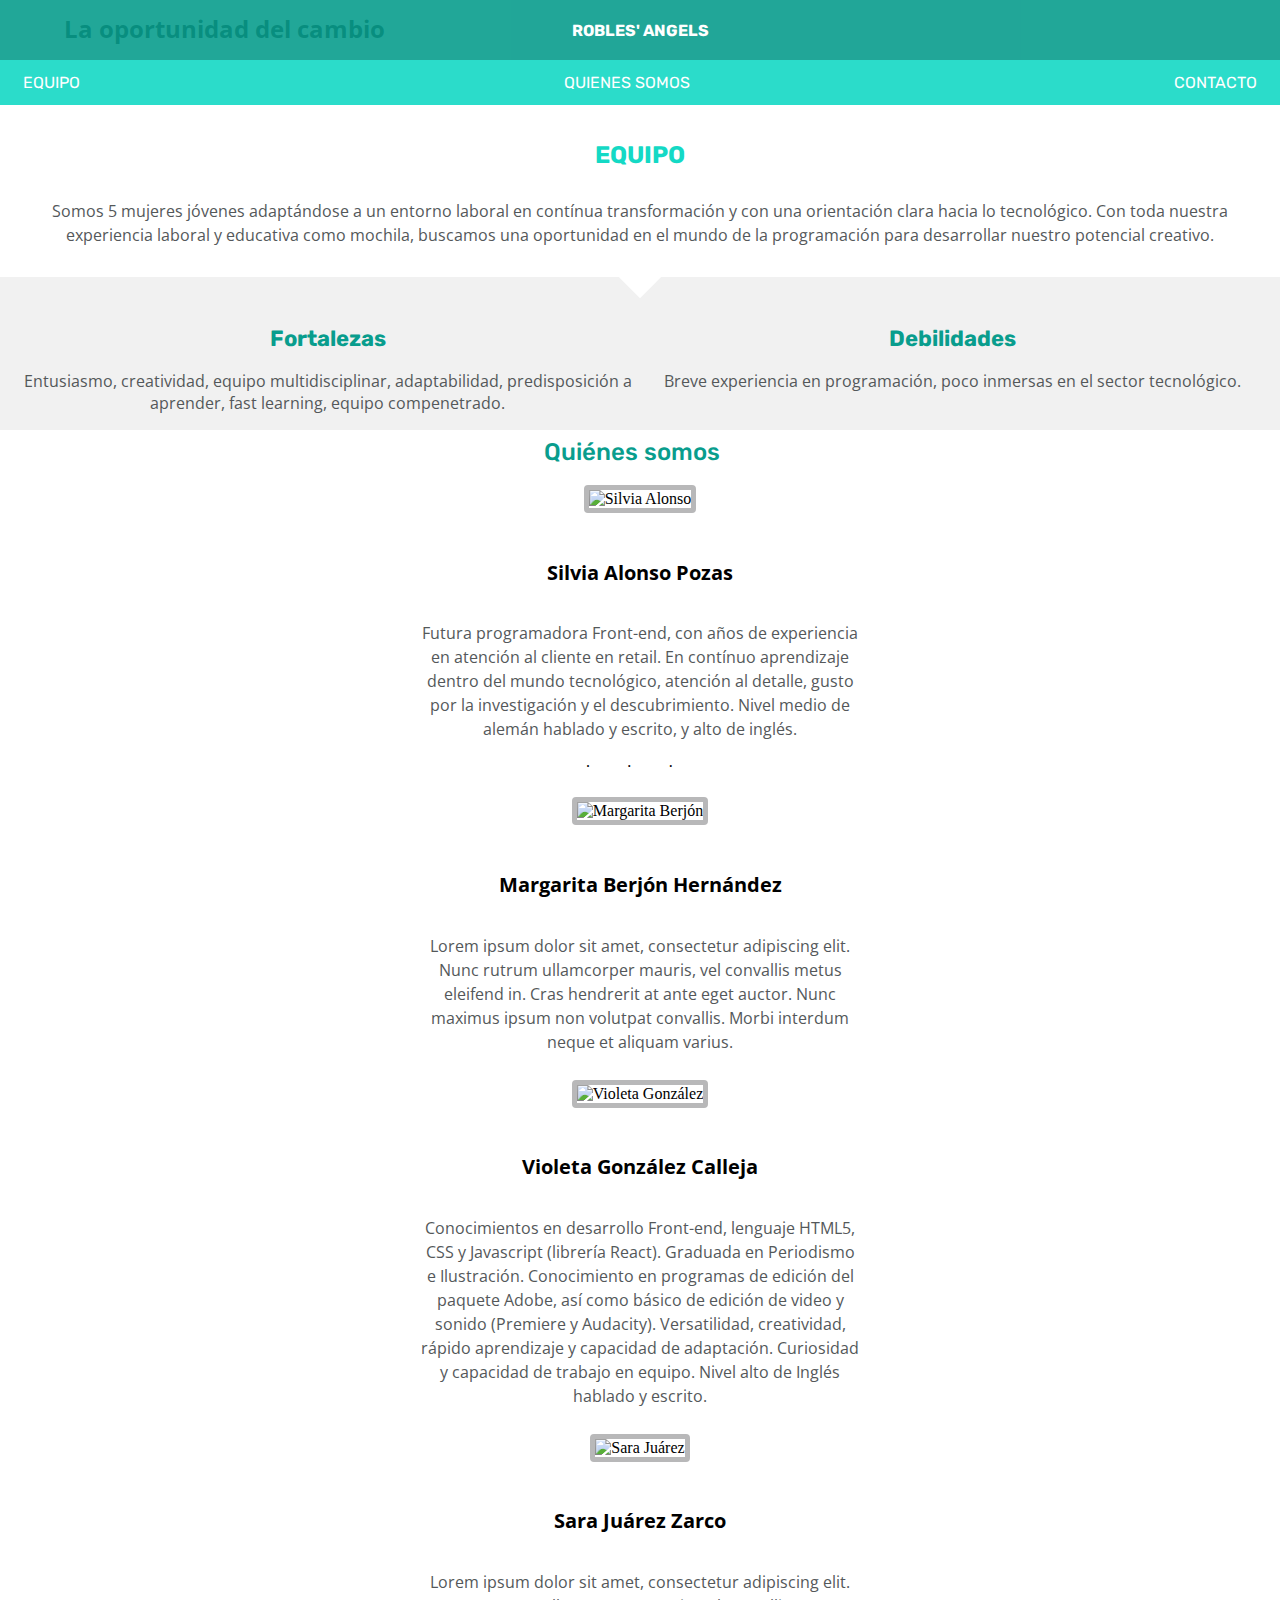
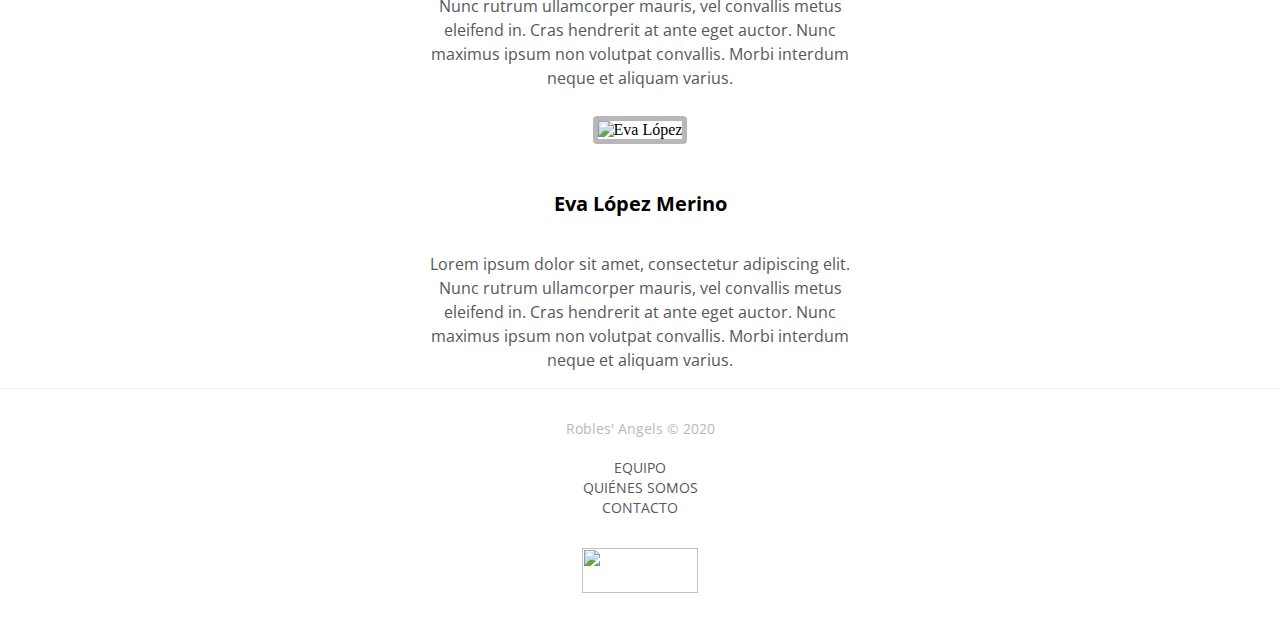
==== index.html @ c91eb5d5 "Updated lema position" ====
<!DOCTYPE html>
<html lang="en">

<head>
    <meta charset="UTF-8">
    <meta name="viewport" content="width=device-width, initial-scale=1.0">
    <meta http-equiv="X-UA-Compatible" content="ie=edge">
    <title>Contacto Robles' Angels</title>
    <link rel="stylesheet" href="./Estilos/style.css">
    <link rel="stylesheet" href="https://fonts.googleapis.com/css?family=Rubik&display=swap">
    <link href="https://fonts.googleapis.com/css?family=Open+Sans&display=swap" rel="stylesheet">
</head>


<body>

    <!-- Hero & header -->

    <section>
        <div class="hero-image">
            <header class="header">
                <div class="header-base">
                    <h1 class="nombre-del-grupo">ROBLES' ANGELS</h1>
                </div>
                <nav class="menu">
                    <ul class="main-bar">
                        <li><a href="./index.html#link-equipo">EQUIPO</li></a>
                        <li><a href="./index.html#quienes-somos">QUIENES SOMOS</li></a>
                        <li><a href="./contact.html">CONTACTO</li></a>
                    </ul>
                </nav>
                
            </header> 
        
                <img class="hero-image" src="./images/grupo-chicas.jpg" alt="">
            <div class="lema">
                <h2>La oportunidad del cambio</h2>
            </div>
        
    </section>
    <!-- About us -->
    <section id="link-equipo">
        <div class="container">
            <h2>EQUIPO</h2>
            <p>
                Somos 5 mujeres jóvenes adaptándose a un entorno laboral en contínua
                transformación y con una orientación clara hacia lo tecnológico. Con
                toda nuestra experiencia laboral y educativa como mochila, buscamos una
                oportunidad en el mundo de la programación para desarrollar nuestro
                potencial creativo.
            </p>
            <div class="decoration-box"></div>
        </div>



    </section>
    <!-- Fortalezas y cebilidades -->
    <section>
        <div class="features">
            <div class=features-strengths>
                <h2 class="title">Fortalezas</h2>

                <p class="content">Entusiasmo, creatividad, equipo multidisciplinar, adaptabilidad, predisposición
                    a aprender, fast learning, equipo compenetrado.</p>
            </div>

            <div class=features-weakness>

                <h2 class="title">Debilidades</h2>

                <p class="content">Breve experiencia en programación, poco inmersas en el sector tecnológico.</p>

            </div>
        </div>

    </section>
    <!-- El equipo -->
    <section id="quienes-somos">
        <div class="adalabers">
            <h2 class="quienes"> Quiénes somos </h2>
            <div class="adalaber">
                <div class="adalaber Silvia">
                    <div class="photobox">
                        <img class="photo" src="../../resources/images/profile-temporary.jpg" alt="Silvia Alonso">

                    </div>
                    <div class="information">
                        <h4 class="name">Silvia Alonso Pozas</h4>
                        <p class="text">Futura programadora Front-end, con años de experiencia en atención al cliente en
                            retail.
                            En contínuo aprendizaje dentro del mundo tecnológico, atención al detalle, gusto por la
                            investigación y el descubrimiento. Nivel medio de alemán hablado y escrito, y alto de
                            inglés.
                        </p>
                        <!-- ICONOS -->
                        <div class="icons">
                            <div class="fab fa-twitter"></div>
                            <div class="fab fa-linkedin-in"></div>
                            <div class="fab fa-github-alt"></div>
                            <div class="fas fa-envelope"></div>


                        </div>

                        <!-- ICONOS -->
                    </div>
                </div>

                <div class="adalaber Margui">
                    <div class="photobox">
                        <img class="photo" src="../../resources/images/profile-temporary.jpg" alt="Margarita Berjón">
                    </div>
                    <div class="information">
                        <h4 class="name">Margarita Berjón Hernández</h4>
                        <p class="text">Lorem ipsum dolor sit amet, consectetur adipiscing elit. Nunc rutrum ullamcorper
                            mauris,
                            vel
                            convallis metus
                            eleifend in. Cras hendrerit at ante eget auctor. Nunc maximus ipsum non volutpat convallis.
                            Morbi
                            interdum
                            neque et aliquam varius.</p>
                    </div>
                </div>

                <div class="adalaber Violeta">
                    <div class="photobox">
                        <img class="photo" src="../../resources/images/profile-temporary.jpg" alt="Violeta González">
                    </div>
                    <div class="information">
                        <h4 class="name">Violeta González Calleja</h4>

                        <p class="text">Conocimientos en desarrollo Front-end, lenguaje HTML5, CSS y Javascript
                            (librería
                            React). Graduada en Periodismo e Ilustración. Conocimiento en programas de edición del
                            paquete
                            Adobe, así como básico de edición de video y sonido (Premiere y Audacity). Versatilidad,
                            creatividad, rápido aprendizaje y capacidad de adaptación. Curiosidad y capacidad de trabajo
                            en
                            equipo. Nivel alto de Inglés hablado y escrito.
                        </p>
                    </div>
                </div>

                <div class="adalaber Sara">
                    <div class="photobox">
                        <img class="photo" src="../../resources/images/profile-temporary.jpg" alt="Sara Juárez">
                    </div>
                    <div class="information">
                        <h4 class="name">Sara Juárez Zarco</h4>
                        <p class="text">Lorem ipsum dolor sit amet, consectetur adipiscing elit. Nunc rutrum ullamcorper
                            mauris,
                            vel
                            convallis metus
                            eleifend in. Cras hendrerit at ante eget auctor. Nunc maximus ipsum non volutpat convallis.
                            Morbi
                            interdum
                            neque et aliquam varius.
                        </p>
                    </div>
                </div>

                <div class="adalaber Eva">
                    <div class="photobox">
                        <img class="photo" src="../../resources/images/profile-temporary.jpg" alt="Eva López">
                    </div>
                    <div class="information">
                        <h4 class="name">Eva López Merino</h4>
                        <p class="text">Lorem ipsum dolor sit amet, consectetur adipiscing elit. Nunc rutrum ullamcorper
                            mauris, vel
                            convallis metus
                            eleifend in. Cras hendrerit at ante eget auctor. Nunc maximus ipsum non volutpat convallis.
                            Morbi
                            interdum
                            neque et aliquam varius.
                        </p>
                    </div>
                </div>
            </div>
        </div>
    </section>

    </main>
    <!-- Footer -->
    <footer>
        <div class="container-footer">
            <p class="copyright">Robles' Angels © 2020</p>
            <ul class="links-footer">
                <li>
                    <a href="#">EQUIPO</a>
                </li>
                <li>
                    <a href="#">QUIÉNES SOMOS</a>
                </li>
                <li>
                    <a href="#">CONTACTO</a>
                </li>
            </ul>
            <img class="adalab-logo" src="./images/logo-adalab.png" alt="">
        </div>
    </footer>
</body>

</html>
---- Estilos/style.css ----
/* Hero */

.hero-image {
  width: 100%;
}

.lema {
  width: 90%;
  margin-left: auto;
  margin-right: auto;
  padding: 14px 15px 16px 15px;
  display: flex;
  position: relative;
  top: -40px;
  background-color: #ffffff;
  font-family: "Open Sans", sans-serif;
}

/* Header */

.header {
  width: 100%;
  position: fixed;
  z-index: 100;
  box-sizing: border-box;
}

.header-base {
  display: flex;
  height: 60px;
  opacity: 0.9;
  background-color: #099d8d;
  margin: 0;
  justify-content: center;
  align-items: center;
}
.nombre-del-grupo {
  font-family: Rubik;
  font-size: 16px;
  color: white;
}

.main-bar {
  display: flex;
  justify-content: space-between;
  align-items: center;
  list-style: none;
  height: 45px;
  opacity: 0.9;
  background-color: #14d9c5;
  margin: 0;
  padding: 0 15px 0;
}

.main-bar a {
  font-family: Rubik;
  text-decoration: none;
  color: white;
  padding: 8px;
}

/* About */

.container {
  display: flex;
  flex-direction: column;
  justify-content: center;
  align-items: center;
  margin-left: 15px;
  margin-right: 15px;
  margin-bottom: 0px;
  position: relative;
}
.container h2 {
  font-family: Rubik;
  font-size: 24px;
  font-weight: bold;
  justify-content: center;
  color: #14d9c5;
  margin-bottom: 15px;
}

.container p {
  justify-content: center;
  text-align: center;
  color: #54585a;
  font-family: "Open Sans", sans-serif;
  font-size: 16px;
  line-height: 1.5;
  margin: 15px;
  margin-bottom: 30px;
}

.decoration-box {
  width: 30px;
  height: 30px;
  transform: rotate(45deg);
  background-color: #ffffff;
  display: flex;
  margin-left: auto;
  margin-right: auto;
  position: absolute;
  bottom: -15px;
}

/* Fortalezas y debilidades */
.title {
  color: #099d8d;
  font-family: "Rubic", sans-serif;
  font-size: 22px;
}

.content {
  color: #54585a;
  font-family: "Open Sans", sans-serif;
  font-size: 16px;
}
body {
  margin: 0;
}

div.features {
  background-color: #f1f1f1;
  width: 100%;
  display: flex;
  flex-direction: column;
  justify-content: center;
  padding-top: 30px;
  padding-left: 15px;
  padding-right: 15px;
  box-sizing: border-box;
}

@media all and (min-width: 768px) {
  div.features {
    flex-direction: row;
  }
  .features-strengths,
  .features-weakness {
    width: 50%;
  }
}

h2.title {
  color: #099d8d;
  font-family: "Rubik", sans-serif;
  font-size: 22px;
}

p.content {
  color: #54585a;
  font-family: "Open Sans", sans-serif;
  font-size: 16px;
}

div.features-strengths {
  width: 100%;
  text-align: center;
}

div.features-weakness {
  width: 100%;
  text-align: center;
}

/* team */

.adalaber {
  display: flex;
  flex-direction: column;
  flex-wrap: nowrap;
  align-items: center;
}

.quienes {
  width: 193px;
  height: 45px;
  font-family: Rubik;
  font-size: 24px;
  font-weight: 500;
  line-height: 1.88;
  color: #099d8d;
  margin: 0 auto;
}

.name {
  font-family: -apple-system, BlinkMacSystemFont, "Segoe UI", Roboto, Oxygen,
    Ubuntu, Cantarell, "Open Sans", "Helvetica Neue", sans-serif;
  font-size: 20px;
  line-height: 2.25;
  color: #000000;
  text-align: center;
}

.text {
  width: 439px;
  font-family: -apple-system, BlinkMacSystemFont, "Segoe UI", Roboto, Oxygen,
    Ubuntu, Cantarell, "Open Sans", "Helvetica Neue", sans-serif;
  font-size: 16px;
  line-height: 1.5;
  color: #54585a;
  text-align: center;
}

.photo {
  border: solid #b8b8b9 5px;
  border-radius: 4px;
  box-sizing: content-box;
  margin: 10px;
  padding: 0px;
  width: 100%;
}
body {
  display: block;
}

/* ESTILOS ICONOS */

.fa-twitter {
  color: #14d9c4;
}

/* PUNTO TRAS TWITTER */

.fa-twitter:after {
  content: "\002E";
  position: relative;
  top: -4px;
  left: 8px;
  color: black;
}

.fa-linkedin-in {
  color: #14d9c4;
}

/* PUNTO TRAS LINKEDIN */

.fa-linkedin-in:after {
  content: "\002E";
  position: relative;
  top: -4px;
  left: 8px;
  color: black;
}

.fa-github-alt {
  color: #14d9c4;
}

/* PUNTO TRAS GITHUB */

.fa-github-alt:after {
  content: "\002E";
  position: relative;
  top: -4px;
  left: 8px;
  color: black;
}

.fa-envelope {
  color: #14d9c4;
}

.icons {
  width: 124px;
  height: 30px;
  margin: 0 auto;
  display: flex;
  justify-content: space-between;
}

/* footer */
.container-footer {
  width: 100%;
  border-top: solid 1px #f1f1f1;
  display: flex;
  flex-direction: column;
  align-items: center;
}
.copyright {
  font-family: "Open Sans", sans-serif;
  font-size: 14px;
  color: #b8b8b9;
  margin-top: 30px;
  margin-bottom: 20px;
}
.links-footer {
  font-family: "Open Sans", sans-serif;
  font-size: 14px;
  line-height: 20px;
  color: #54585a;
  list-style: none;
  text-align: center;
  padding: 0px;
  margin-bottom: 30px;
  margin-top: 0px;
}

.adalab-logo {
  width: 115.9px;
  height: 45px;
  margin-bottom: 45px;
}
.links-footer a {
  color: #54585a;
}
a {
  text-decoration: none;
}
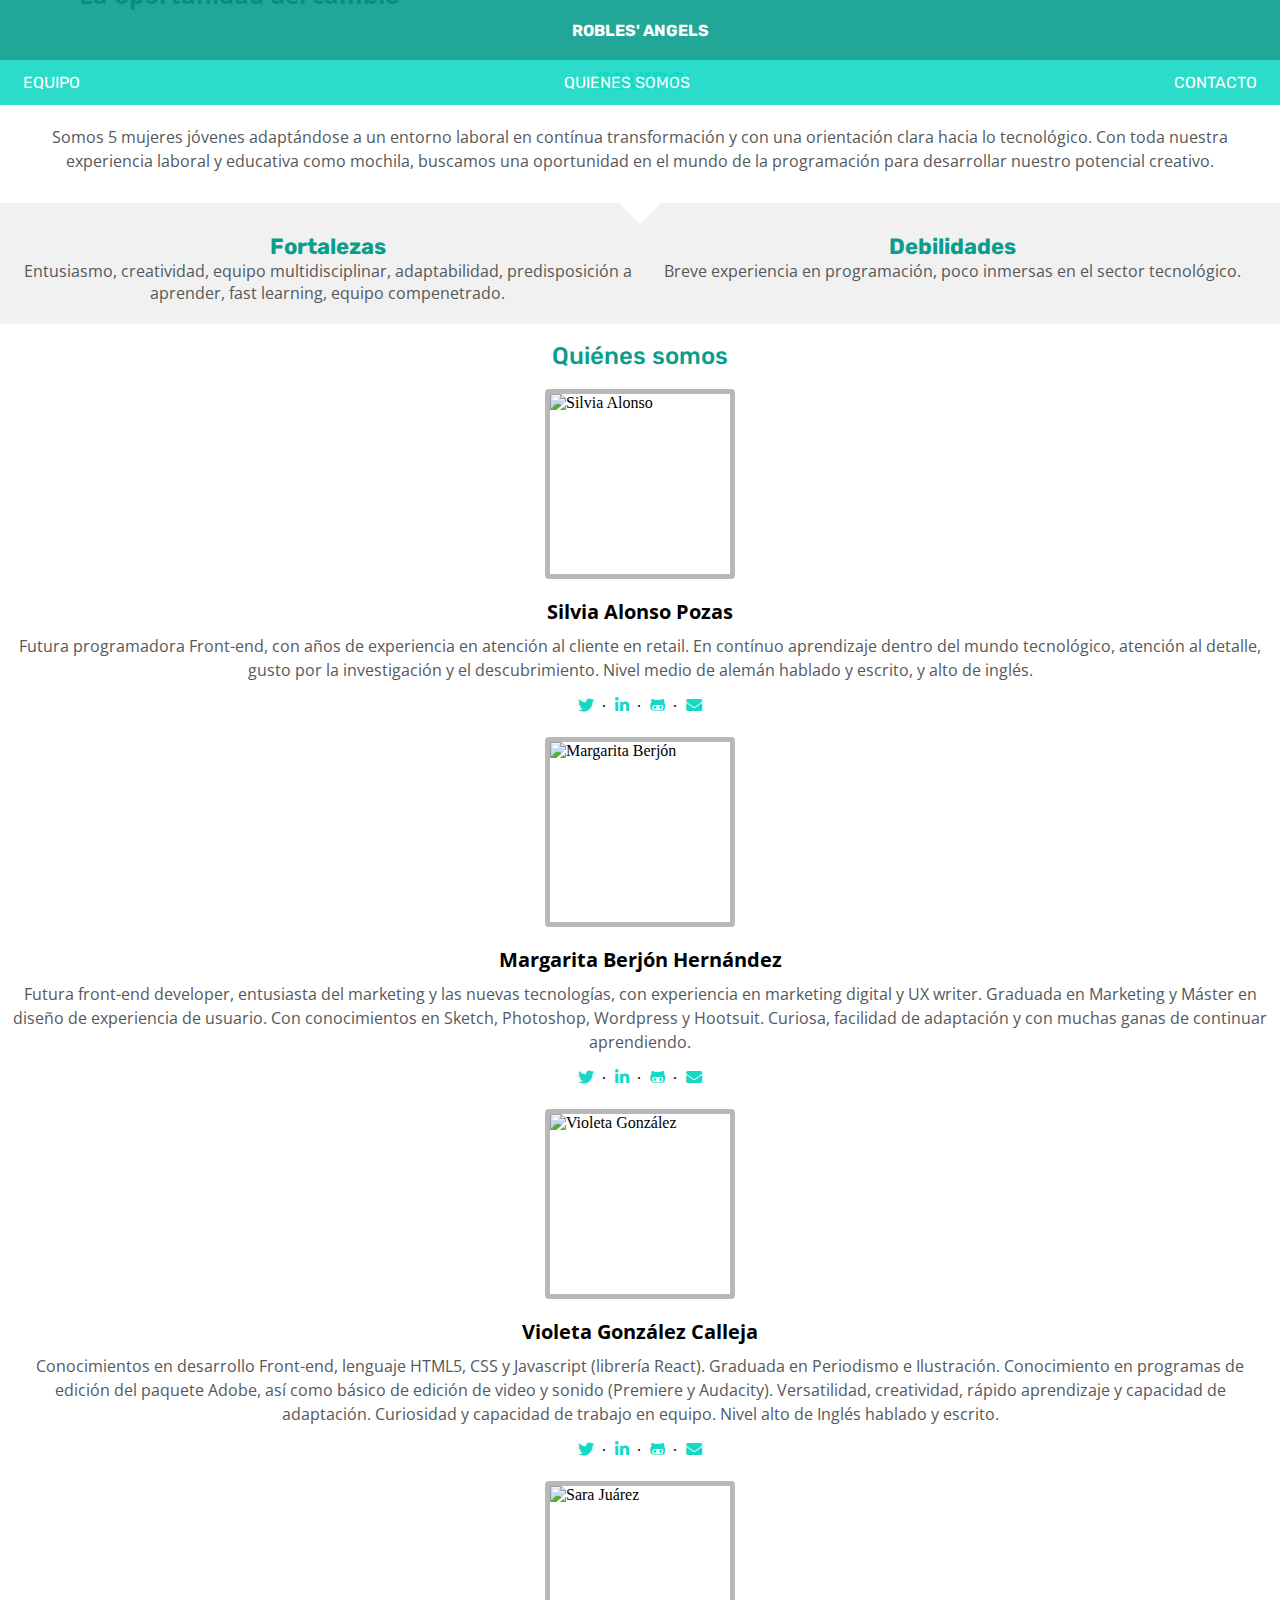
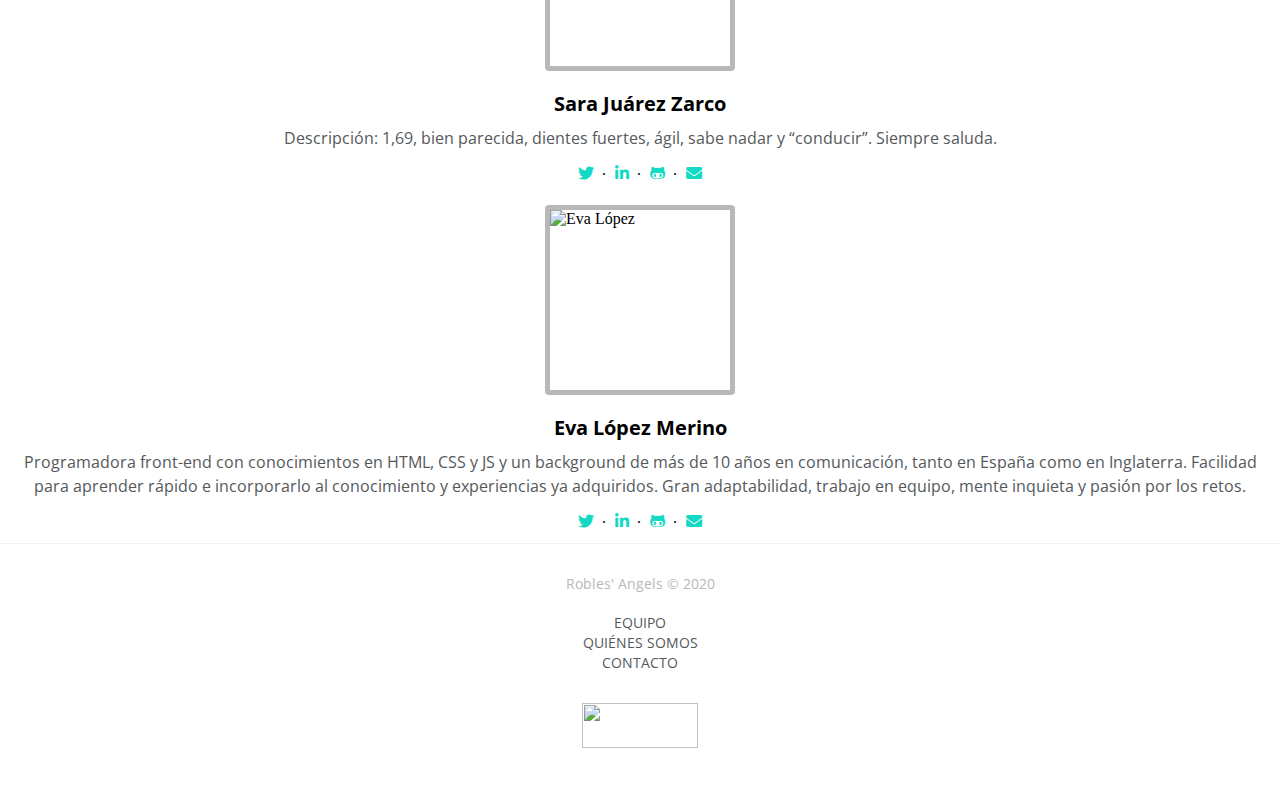
==== commit 1c9d7a43: "Clean HTML & CSS, fix scroll on mobile mode" ====
--- a/index.html
+++ b/index.html
@@ -1,205 +1,247 @@
 <!DOCTYPE html>
 <html lang="en">
-
-<head>
-    <meta charset="UTF-8">
-    <meta name="viewport" content="width=device-width, initial-scale=1.0">
-    <meta http-equiv="X-UA-Compatible" content="ie=edge">
+  <head>
+    <meta charset="UTF-8" />
+    <meta name="viewport" content="width=device-width, initial-scale=1.0" />
+    <meta http-equiv="X-UA-Compatible" content="ie=edge" />
     <title>Contacto Robles' Angels</title>
-    <link rel="stylesheet" href="./Estilos/style.css">
-    <link rel="stylesheet" href="https://fonts.googleapis.com/css?family=Rubik&display=swap">
-    <link href="https://fonts.googleapis.com/css?family=Open+Sans&display=swap" rel="stylesheet">
-</head>
-
-
-<body>
-
+
+    <link
+      rel="stylesheet"
+      href="https://fonts.googleapis.com/css?family=Rubik&display=swap"
+    />
+    <link
+      href="https://fonts.googleapis.com/css?family=Open+Sans&display=swap"
+      rel="stylesheet"
+    />
+    <link
+      href="https://use.fontawesome.com/releases/v5.0.7/css/all.css"
+      rel="stylesheet"
+    />
+    <link rel="stylesheet" href="./Estilos/style.css" />
+  </head>
+
+  <body>
     <!-- Hero & header -->
 
     <section>
-        <div class="hero-image">
-            <header class="header">
-                <div class="header-base">
-                    <h1 class="nombre-del-grupo">ROBLES' ANGELS</h1>
-                </div>
-                <nav class="menu">
-                    <ul class="main-bar">
-                        <li><a href="./index.html#link-equipo">EQUIPO</li></a>
-                        <li><a href="./index.html#quienes-somos">QUIENES SOMOS</li></a>
-                        <li><a href="./contact.html">CONTACTO</li></a>
-                    </ul>
-                </nav>
-                
-            </header> 
-        
-                <img class="hero-image" src="./images/grupo-chicas.jpg" alt="">
-            <div class="lema">
-                <h2>La oportunidad del cambio</h2>
-            </div>
-        
+      <header class="header">
+        <div class="header-base">
+          <h1 class="nombre-del-grupo">ROBLES' ANGELS</h1>
+        </div>
+        <nav class="menu">
+          <ul class="main-bar">
+            <li><a href="./index.html#link-equipo">EQUIPO</a></li>
+            <li><a href="./index.html#quienes-somos">QUIENES SOMOS</a></li>
+            <li><a href="./contact.html">CONTACTO</a></li>
+          </ul>
+        </nav>
+      </header>
+
+      <img class="hero-image" src="./images/grupo-chicas.jpg" alt="" />
+      <div class="lema">
+        <h2>La oportunidad del cambio</h2>
+      </div>
     </section>
     <!-- About us -->
-    <section id="link-equipo">
+    <main>
+      <section id="link-equipo">
         <div class="container">
-            <h2>EQUIPO</h2>
-            <p>
-                Somos 5 mujeres jóvenes adaptándose a un entorno laboral en contínua
-                transformación y con una orientación clara hacia lo tecnológico. Con
-                toda nuestra experiencia laboral y educativa como mochila, buscamos una
-                oportunidad en el mundo de la programación para desarrollar nuestro
-                potencial creativo.
+          <h2>EQUIPO</h2>
+          <p>
+            Somos 5 mujeres jóvenes adaptándose a un entorno laboral en contínua
+            transformación y con una orientación clara hacia lo tecnológico. Con
+            toda nuestra experiencia laboral y educativa como mochila, buscamos
+            una oportunidad en el mundo de la programación para desarrollar
+            nuestro potencial creativo.
+          </p>
+          <div class="decoration-box"></div>
+        </div>
+      </section>
+      <!-- Strenghts and weakness -->
+      <section>
+        <div class="features">
+          <div class="features-strengths">
+            <h2 class="title">Fortalezas</h2>
+
+            <p class="content">
+              Entusiasmo, creatividad, equipo multidisciplinar, adaptabilidad,
+              predisposición a aprender, fast learning, equipo compenetrado.
             </p>
-            <div class="decoration-box"></div>
-        </div>
-
-
-
-    </section>
-    <!-- Fortalezas y cebilidades -->
-    <section>
-        <div class="features">
-            <div class=features-strengths>
-                <h2 class="title">Fortalezas</h2>
-
-                <p class="content">Entusiasmo, creatividad, equipo multidisciplinar, adaptabilidad, predisposición
-                    a aprender, fast learning, equipo compenetrado.</p>
-            </div>
-
-            <div class=features-weakness>
-
-                <h2 class="title">Debilidades</h2>
-
-                <p class="content">Breve experiencia en programación, poco inmersas en el sector tecnológico.</p>
-
-            </div>
-        </div>
-
-    </section>
-    <!-- El equipo -->
-    <section id="quienes-somos">
+          </div>
+
+          <div class="features-weakness">
+            <h2 class="title">Debilidades</h2>
+
+            <p class="content">
+              Breve experiencia en programación, poco inmersas en el sector
+              tecnológico.
+            </p>
+          </div>
+        </div>
+      </section>
+      <!-- Team -->
+      <section>
         <div class="adalabers">
-            <h2 class="quienes"> Quiénes somos </h2>
-            <div class="adalaber">
-                <div class="adalaber Silvia">
-                    <div class="photobox">
-                        <img class="photo" src="../../resources/images/profile-temporary.jpg" alt="Silvia Alonso">
-
-                    </div>
-                    <div class="information">
-                        <h4 class="name">Silvia Alonso Pozas</h4>
-                        <p class="text">Futura programadora Front-end, con años de experiencia en atención al cliente en
-                            retail.
-                            En contínuo aprendizaje dentro del mundo tecnológico, atención al detalle, gusto por la
-                            investigación y el descubrimiento. Nivel medio de alemán hablado y escrito, y alto de
-                            inglés.
-                        </p>
-                        <!-- ICONOS -->
-                        <div class="icons">
-                            <div class="fab fa-twitter"></div>
-                            <div class="fab fa-linkedin-in"></div>
-                            <div class="fab fa-github-alt"></div>
-                            <div class="fas fa-envelope"></div>
-
-
-                        </div>
-
-                        <!-- ICONOS -->
-                    </div>
-                </div>
-
-                <div class="adalaber Margui">
-                    <div class="photobox">
-                        <img class="photo" src="../../resources/images/profile-temporary.jpg" alt="Margarita Berjón">
-                    </div>
-                    <div class="information">
-                        <h4 class="name">Margarita Berjón Hernández</h4>
-                        <p class="text">Lorem ipsum dolor sit amet, consectetur adipiscing elit. Nunc rutrum ullamcorper
-                            mauris,
-                            vel
-                            convallis metus
-                            eleifend in. Cras hendrerit at ante eget auctor. Nunc maximus ipsum non volutpat convallis.
-                            Morbi
-                            interdum
-                            neque et aliquam varius.</p>
-                    </div>
-                </div>
-
-                <div class="adalaber Violeta">
-                    <div class="photobox">
-                        <img class="photo" src="../../resources/images/profile-temporary.jpg" alt="Violeta González">
-                    </div>
-                    <div class="information">
-                        <h4 class="name">Violeta González Calleja</h4>
-
-                        <p class="text">Conocimientos en desarrollo Front-end, lenguaje HTML5, CSS y Javascript
-                            (librería
-                            React). Graduada en Periodismo e Ilustración. Conocimiento en programas de edición del
-                            paquete
-                            Adobe, así como básico de edición de video y sonido (Premiere y Audacity). Versatilidad,
-                            creatividad, rápido aprendizaje y capacidad de adaptación. Curiosidad y capacidad de trabajo
-                            en
-                            equipo. Nivel alto de Inglés hablado y escrito.
-                        </p>
-                    </div>
-                </div>
-
-                <div class="adalaber Sara">
-                    <div class="photobox">
-                        <img class="photo" src="../../resources/images/profile-temporary.jpg" alt="Sara Juárez">
-                    </div>
-                    <div class="information">
-                        <h4 class="name">Sara Juárez Zarco</h4>
-                        <p class="text">Lorem ipsum dolor sit amet, consectetur adipiscing elit. Nunc rutrum ullamcorper
-                            mauris,
-                            vel
-                            convallis metus
-                            eleifend in. Cras hendrerit at ante eget auctor. Nunc maximus ipsum non volutpat convallis.
-                            Morbi
-                            interdum
-                            neque et aliquam varius.
-                        </p>
-                    </div>
-                </div>
-
-                <div class="adalaber Eva">
-                    <div class="photobox">
-                        <img class="photo" src="../../resources/images/profile-temporary.jpg" alt="Eva López">
-                    </div>
-                    <div class="information">
-                        <h4 class="name">Eva López Merino</h4>
-                        <p class="text">Lorem ipsum dolor sit amet, consectetur adipiscing elit. Nunc rutrum ullamcorper
-                            mauris, vel
-                            convallis metus
-                            eleifend in. Cras hendrerit at ante eget auctor. Nunc maximus ipsum non volutpat convallis.
-                            Morbi
-                            interdum
-                            neque et aliquam varius.
-                        </p>
-                    </div>
-                </div>
-            </div>
-        </div>
-    </section>
-
+          <h2 class="quienes">Quiénes somos</h2>
+          <!-- SILVIA -->
+          <div class="adalaber">
+            <div class="photobox">
+              <img
+                class="photo"
+                src="./images/silvia.jpg"
+                alt="Silvia Alonso"
+              />
+            </div>
+            <div class="information">
+              <h4 class="name">Silvia Alonso Pozas</h4>
+              <p class="text">
+                Futura programadora Front-end, con años de experiencia en
+                atención al cliente en retail. En contínuo aprendizaje dentro
+                del mundo tecnológico, atención al detalle, gusto por la
+                investigación y el descubrimiento. Nivel medio de alemán hablado
+                y escrito, y alto de inglés.
+              </p>
+              <!-- ICONOS -->
+              <div class="icons">
+                <div class="fab fa-twitter"></div>
+                <div class="fab fa-linkedin-in"></div>
+                <div class="fab fa-github-alt"></div>
+                <div class="fas fa-envelope"></div>
+              </div>
+
+              <!-- ICONOS -->
+            </div>
+          </div>
+          <!-- MARGUI -->
+          <div class="adalaber">
+            <div class="photobox">
+              <img
+                class="photo"
+                src="./images/margui.jpg"
+                alt="Margarita Berjón"
+              />
+            </div>
+            <div class="information">
+              <h4 class="name">Margarita Berjón Hernández</h4>
+              <p class="text">
+                Futura front-end developer, entusiasta del marketing y las
+                nuevas tecnologías, con experiencia en marketing digital y UX
+                writer. Graduada en Marketing y Máster en diseño de experiencia
+                de usuario. Con conocimientos en Sketch, Photoshop, Wordpress y
+                Hootsuit. Curiosa, facilidad de adaptación y con muchas ganas de
+                continuar aprendiendo.
+              </p>
+              <!-- ICONOS -->
+              <div class="icons">
+                <div class="fab fa-twitter"></div>
+                <div class="fab fa-linkedin-in"></div>
+                <div class="fab fa-github-alt"></div>
+                <div class="fas fa-envelope"></div>
+              </div>
+
+              <!-- ICONOS -->
+            </div>
+          </div>
+          <!-- VIOLETA -->
+          <div class="adalaber">
+            <div class="photobox">
+              <img
+                class="photo"
+                src="./images/violeta.jpg"
+                alt="Violeta González"
+              />
+            </div>
+            <div class="information">
+              <h4 class="name">Violeta González Calleja</h4>
+              <p class="text">
+                Conocimientos en desarrollo Front-end, lenguaje HTML5, CSS y
+                Javascript (librería React). Graduada en Periodismo e
+                Ilustración. Conocimiento en programas de edición del paquete
+                Adobe, así como básico de edición de video y sonido (Premiere y
+                Audacity). Versatilidad, creatividad, rápido aprendizaje y
+                capacidad de adaptación. Curiosidad y capacidad de trabajo en
+                equipo. Nivel alto de Inglés hablado y escrito.
+              </p>
+              <!-- ICONOS -->
+              <div class="icons">
+                <div class="fab fa-twitter"></div>
+                <div class="fab fa-linkedin-in"></div>
+                <div class="fab fa-github-alt"></div>
+                <div class="fas fa-envelope"></div>
+              </div>
+
+              <!-- ICONOS -->
+            </div>
+          </div>
+          <!-- SARA -->
+          <div class="adalaber">
+            <div class="photobox">
+              <img class="photo" src="./images/sara.jpg" alt="Sara Juárez" />
+            </div>
+            <div class="information">
+              <h4 class="name">Sara Juárez Zarco</h4>
+              <p class="text">
+                Descripción: 1,69, bien parecida, dientes fuertes, ágil, sabe
+                nadar y “conducir”. Siempre saluda.
+              </p>
+              <!-- ICONOS -->
+              <div class="icons">
+                <div class="fab fa-twitter"></div>
+                <div class="fab fa-linkedin-in"></div>
+                <div class="fab fa-github-alt"></div>
+                <div class="fas fa-envelope"></div>
+              </div>
+
+              <!-- ICONOS -->
+            </div>
+          </div>
+          <!-- EVA -->
+          <div class="adalaber">
+            <div class="photobox">
+              <img class="photo" src="./images/eva.jpg" alt="Eva López" />
+            </div>
+            <div class="information">
+              <h4 class="name">Eva López Merino</h4>
+              <p class="text">
+                Programadora front-end con conocimientos en HTML, CSS y JS y un
+                background de más de 10 años en comunicación, tanto en España
+                como en Inglaterra. Facilidad para aprender rápido e
+                incorporarlo al conocimiento y experiencias ya adquiridos. Gran
+                adaptabilidad, trabajo en equipo, mente inquieta y pasión por
+                los retos.
+              </p>
+              <!-- ICONOS -->
+              <div class="icons">
+                <div class="fab fa-twitter"></div>
+                <div class="fab fa-linkedin-in"></div>
+                <div class="fab fa-github-alt"></div>
+                <div class="fas fa-envelope"></div>
+              </div>
+
+              <!-- ICONOS -->
+            </div>
+          </div>
+        </div>
+      </section>
     </main>
     <!-- Footer -->
     <footer>
-        <div class="container-footer">
-            <p class="copyright">Robles' Angels © 2020</p>
-            <ul class="links-footer">
-                <li>
-                    <a href="#">EQUIPO</a>
-                </li>
-                <li>
-                    <a href="#">QUIÉNES SOMOS</a>
-                </li>
-                <li>
-                    <a href="#">CONTACTO</a>
-                </li>
-            </ul>
-            <img class="adalab-logo" src="./images/logo-adalab.png" alt="">
-        </div>
+      <div class="container-footer">
+        <small class="copyright">Robles' Angels © 2020</small>
+        <ul class="links-footer">
+          <li>
+            <a href="#">EQUIPO</a>
+          </li>
+          <li>
+            <a href="#">QUIÉNES SOMOS</a>
+          </li>
+          <li>
+            <a href="#">CONTACTO</a>
+          </li>
+        </ul>
+        <img class="adalab-logo" src="./images/logo-adalab.png" alt="" />
+      </div>
     </footer>
-</body>
-
-</html>+  </body>
+</html>
--- a/Estilos/style.css
+++ b/Estilos/style.css
@@ -1,3 +1,8 @@
+* {
+  margin: 0px;
+  padding: 0px;
+  box-sizing: border-box;
+}
 /* Hero */
 
 .hero-image {
@@ -8,12 +13,13 @@
   width: 90%;
   margin-left: auto;
   margin-right: auto;
-  padding: 14px 15px 16px 15px;
+  padding: 0px 15px 16px 15px;
   display: flex;
   position: relative;
   top: -40px;
   background-color: #ffffff;
   font-family: "Open Sans", sans-serif;
+  align-items: center;
 }
 
 /* Header */
@@ -108,6 +114,7 @@
   color: #099d8d;
   font-family: "Rubic", sans-serif;
   font-size: 22px;
+  margin-top: 10px;
 }
 
 .content {
@@ -119,20 +126,36 @@
   margin: 0;
 }
 
-div.features {
+.features {
   background-color: #f1f1f1;
   width: 100%;
   display: flex;
   flex-direction: column;
   justify-content: center;
-  padding-top: 30px;
+  padding-top: 20px;
   padding-left: 15px;
   padding-right: 15px;
-  box-sizing: border-box;
+  padding-bottom: 20px;
+}
+
+h2.title {
+  color: #099d8d;
+  font-family: "Rubik", sans-serif;
+  font-size: 22px;
+}
+
+.features-strengths {
+  width: 100%;
+  text-align: center;
+}
+
+.features-weakness {
+  width: 100%;
+  text-align: center;
 }
 
 @media all and (min-width: 768px) {
-  div.features {
+  .features {
     flex-direction: row;
   }
   .features-strengths,
@@ -140,35 +163,14 @@
     width: 50%;
   }
 }
-
-h2.title {
-  color: #099d8d;
-  font-family: "Rubik", sans-serif;
-  font-size: 22px;
-}
-
-p.content {
-  color: #54585a;
-  font-family: "Open Sans", sans-serif;
-  font-size: 16px;
-}
-
-div.features-strengths {
-  width: 100%;
-  text-align: center;
-}
-
-div.features-weakness {
-  width: 100%;
-  text-align: center;
-}
-
 /* team */
+.adalabers {
+  padding-top: 10px;
+}
 
 .adalaber {
   display: flex;
   flex-direction: column;
-  flex-wrap: nowrap;
   align-items: center;
 }
 
@@ -181,11 +183,11 @@
   line-height: 1.88;
   color: #099d8d;
   margin: 0 auto;
+  text-align: center;
 }
 
 .name {
-  font-family: -apple-system, BlinkMacSystemFont, "Segoe UI", Roboto, Oxygen,
-    Ubuntu, Cantarell, "Open Sans", "Helvetica Neue", sans-serif;
+  font-family: "Open Sans", "Helvetica Neue", sans-serif;
   font-size: 20px;
   line-height: 2.25;
   color: #000000;
@@ -193,23 +195,28 @@
 }
 
 .text {
-  width: 439px;
-  font-family: -apple-system, BlinkMacSystemFont, "Segoe UI", Roboto, Oxygen,
-    Ubuntu, Cantarell, "Open Sans", "Helvetica Neue", sans-serif;
+  font-family: "Open Sans", "Helvetica Neue", sans-serif;
   font-size: 16px;
   line-height: 1.5;
   color: #54585a;
   text-align: center;
+  padding-left: 10px;
+  padding-right: 10px;
 }
 
 .photo {
+  width: 100%;
+}
+.photobox {
+  width: 180px;
+  height: 180px;
   border: solid #b8b8b9 5px;
   border-radius: 4px;
   box-sizing: content-box;
   margin: 10px;
   padding: 0px;
-  width: 100%;
-}
+}
+
 body {
   display: block;
 }
@@ -266,6 +273,7 @@
   width: 124px;
   height: 30px;
   margin: 0 auto;
+  margin-top: 15px;
   display: flex;
   justify-content: space-between;
 }
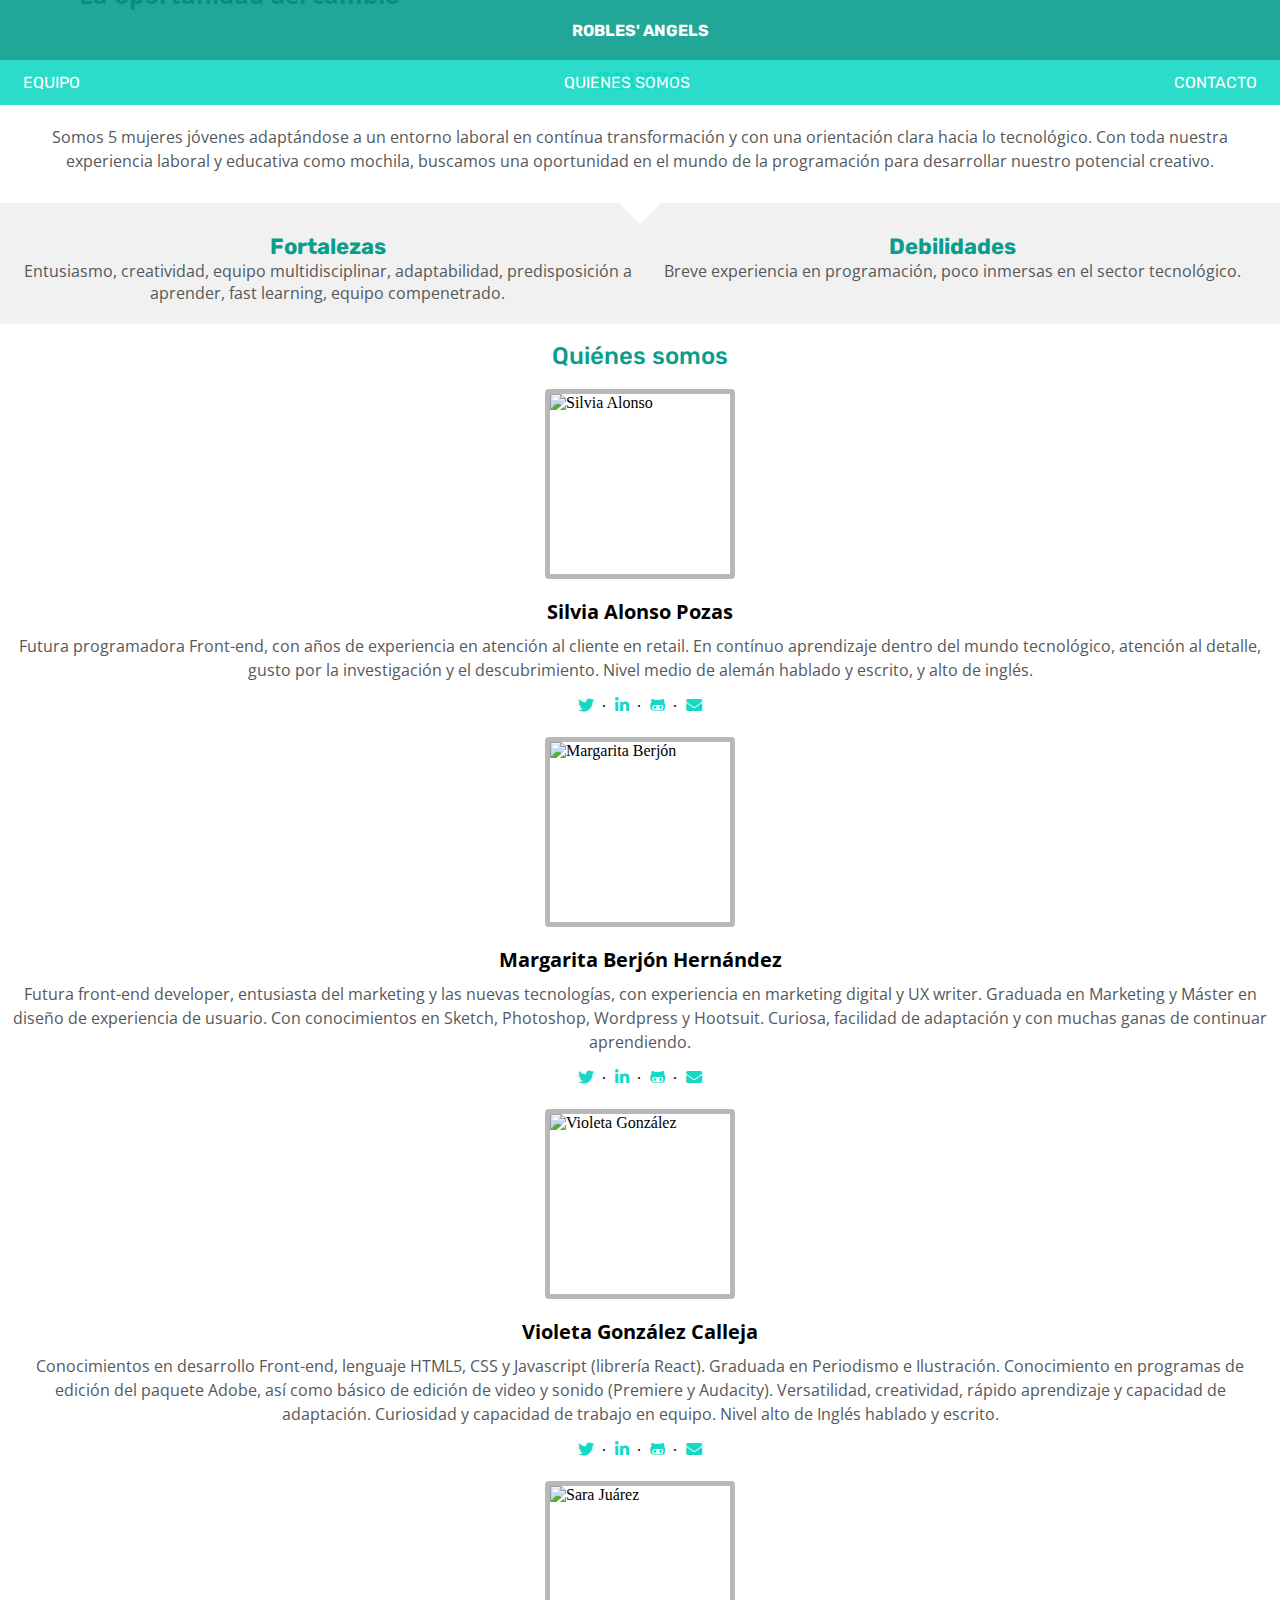
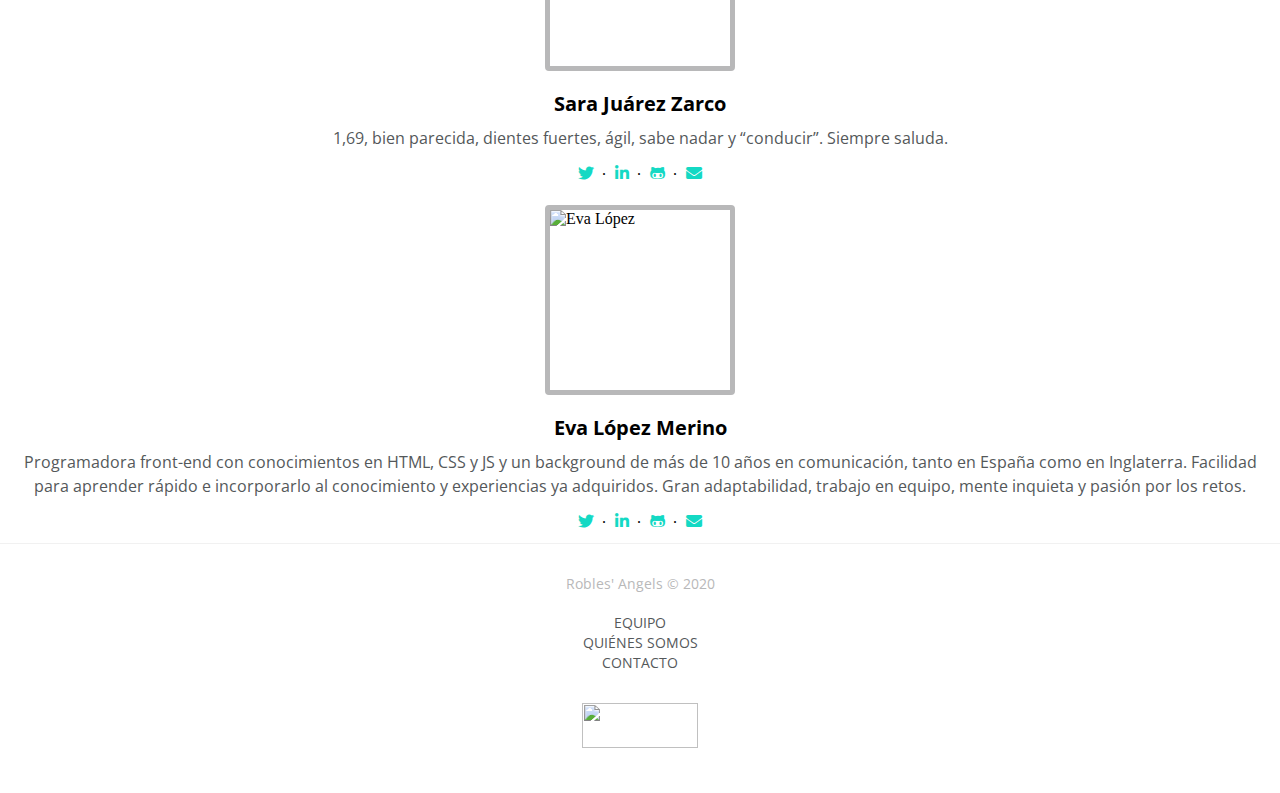
==== commit 02a0bfab: "social media links added, not all of them" ====
--- a/index.html
+++ b/index.html
@@ -1,247 +1,271 @@
 <!DOCTYPE html>
 <html lang="en">
-  <head>
-    <meta charset="UTF-8" />
-    <meta name="viewport" content="width=device-width, initial-scale=1.0" />
-    <meta http-equiv="X-UA-Compatible" content="ie=edge" />
+
+<head>
+    <meta charset="UTF-8">
+    <meta name="viewport" content="width=device-width, initial-scale=1.0">
+    <meta http-equiv="X-UA-Compatible" content="ie=edge">
     <title>Contacto Robles' Angels</title>
 
-    <link
-      rel="stylesheet"
-      href="https://fonts.googleapis.com/css?family=Rubik&display=swap"
-    />
-    <link
-      href="https://fonts.googleapis.com/css?family=Open+Sans&display=swap"
-      rel="stylesheet"
-    />
-    <link
-      href="https://use.fontawesome.com/releases/v5.0.7/css/all.css"
-      rel="stylesheet"
-    />
-    <link rel="stylesheet" href="./Estilos/style.css" />
-  </head>
-
-  <body>
+    <link rel="stylesheet" href="https://fonts.googleapis.com/css?family=Rubik&display=swap">
+    <link href="https://fonts.googleapis.com/css?family=Open+Sans&display=swap" rel="stylesheet">
+    <link href="https://use.fontawesome.com/releases/v5.0.7/css/all.css" rel="stylesheet">
+    <link rel="stylesheet" href="./Estilos/style.css">
+</head>
+
+
+<body>
+
     <!-- Hero & header -->
 
     <section>
-      <header class="header">
-        <div class="header-base">
-          <h1 class="nombre-del-grupo">ROBLES' ANGELS</h1>
-        </div>
-        <nav class="menu">
-          <ul class="main-bar">
-            <li><a href="./index.html#link-equipo">EQUIPO</a></li>
-            <li><a href="./index.html#quienes-somos">QUIENES SOMOS</a></li>
-            <li><a href="./contact.html">CONTACTO</a></li>
-          </ul>
-        </nav>
-      </header>
-
-      <img class="hero-image" src="./images/grupo-chicas.jpg" alt="" />
-      <div class="lema">
-        <h2>La oportunidad del cambio</h2>
-      </div>
+        <div class="hero-image">
+            <header class="header">
+                <div class="header-base">
+                    <h1 class="nombre-del-grupo">ROBLES' ANGELS</h1>
+                </div>
+                <nav class="menu">
+                    <ul class="main-bar">
+                        <li><a href="./index.html#link-equipo">EQUIPO</li></a>
+                        <li><a href="./index.html#quienes-somos">QUIENES SOMOS</li></a>
+                        <li><a href="./contact.html">CONTACTO</li></a>
+                    </ul>
+                </nav>
+
+            </header>
+
+            <img class="hero-image" src="./images/grupo-chicas.jpg" alt="">
+            <div class="lema">
+                <h2>La oportunidad del cambio</h2>
+            </div>
+
     </section>
     <!-- About us -->
-    <main>
-      <section id="link-equipo">
+    <section id="link-equipo">
         <div class="container">
-          <h2>EQUIPO</h2>
-          <p>
-            Somos 5 mujeres jóvenes adaptándose a un entorno laboral en contínua
-            transformación y con una orientación clara hacia lo tecnológico. Con
-            toda nuestra experiencia laboral y educativa como mochila, buscamos
-            una oportunidad en el mundo de la programación para desarrollar
-            nuestro potencial creativo.
-          </p>
-          <div class="decoration-box"></div>
-        </div>
-      </section>
-      <!-- Strenghts and weakness -->
-      <section>
+            <h2>EQUIPO</h2>
+            <p>
+                Somos 5 mujeres jóvenes adaptándose a un entorno laboral en contínua
+                transformación y con una orientación clara hacia lo tecnológico. Con
+                toda nuestra experiencia laboral y educativa como mochila, buscamos una
+                oportunidad en el mundo de la programación para desarrollar nuestro
+                potencial creativo.
+            </p>
+            <div class="decoration-box"></div>
+        </div>
+
+
+
+    </section>
+    <!-- Fortalezas y cebilidades -->
+    <section>
         <div class="features">
-          <div class="features-strengths">
-            <h2 class="title">Fortalezas</h2>
-
-            <p class="content">
-              Entusiasmo, creatividad, equipo multidisciplinar, adaptabilidad,
-              predisposición a aprender, fast learning, equipo compenetrado.
-            </p>
-          </div>
-
-          <div class="features-weakness">
-            <h2 class="title">Debilidades</h2>
-
-            <p class="content">
-              Breve experiencia en programación, poco inmersas en el sector
-              tecnológico.
-            </p>
-          </div>
-        </div>
-      </section>
-      <!-- Team -->
-      <section>
+            <div class=features-strengths>
+                <h2 class="title">Fortalezas</h2>
+
+                <p class="content">Entusiasmo, creatividad, equipo multidisciplinar, adaptabilidad, predisposición
+                    a aprender, fast learning, equipo compenetrado.</p>
+            </div>
+
+            <div class=features-weakness>
+
+                <h2 class="title">Debilidades</h2>
+
+                <p class="content">Breve experiencia en programación, poco inmersas en el sector tecnológico.</p>
+
+            </div>
+        </div>
+
+    </section>
+    <!-- El equipo -->
+    <section id="quienes-somos">
         <div class="adalabers">
-          <h2 class="quienes">Quiénes somos</h2>
-          <!-- SILVIA -->
-          <div class="adalaber">
-            <div class="photobox">
-              <img
-                class="photo"
-                src="./images/silvia.jpg"
-                alt="Silvia Alonso"
-              />
-            </div>
-            <div class="information">
-              <h4 class="name">Silvia Alonso Pozas</h4>
-              <p class="text">
-                Futura programadora Front-end, con años de experiencia en
-                atención al cliente en retail. En contínuo aprendizaje dentro
-                del mundo tecnológico, atención al detalle, gusto por la
-                investigación y el descubrimiento. Nivel medio de alemán hablado
-                y escrito, y alto de inglés.
-              </p>
-              <!-- ICONOS -->
-              <div class="icons">
-                <div class="fab fa-twitter"></div>
-                <div class="fab fa-linkedin-in"></div>
-                <div class="fab fa-github-alt"></div>
-                <div class="fas fa-envelope"></div>
-              </div>
-
-              <!-- ICONOS -->
-            </div>
-          </div>
-          <!-- MARGUI -->
-          <div class="adalaber">
-            <div class="photobox">
-              <img
-                class="photo"
-                src="./images/margui.jpg"
-                alt="Margarita Berjón"
-              />
-            </div>
-            <div class="information">
-              <h4 class="name">Margarita Berjón Hernández</h4>
-              <p class="text">
-                Futura front-end developer, entusiasta del marketing y las
-                nuevas tecnologías, con experiencia en marketing digital y UX
-                writer. Graduada en Marketing y Máster en diseño de experiencia
-                de usuario. Con conocimientos en Sketch, Photoshop, Wordpress y
-                Hootsuit. Curiosa, facilidad de adaptación y con muchas ganas de
-                continuar aprendiendo.
-              </p>
-              <!-- ICONOS -->
-              <div class="icons">
-                <div class="fab fa-twitter"></div>
-                <div class="fab fa-linkedin-in"></div>
-                <div class="fab fa-github-alt"></div>
-                <div class="fas fa-envelope"></div>
-              </div>
-
-              <!-- ICONOS -->
-            </div>
-          </div>
-          <!-- VIOLETA -->
-          <div class="adalaber">
-            <div class="photobox">
-              <img
-                class="photo"
-                src="./images/violeta.jpg"
-                alt="Violeta González"
-              />
-            </div>
-            <div class="information">
-              <h4 class="name">Violeta González Calleja</h4>
-              <p class="text">
-                Conocimientos en desarrollo Front-end, lenguaje HTML5, CSS y
-                Javascript (librería React). Graduada en Periodismo e
-                Ilustración. Conocimiento en programas de edición del paquete
-                Adobe, así como básico de edición de video y sonido (Premiere y
-                Audacity). Versatilidad, creatividad, rápido aprendizaje y
-                capacidad de adaptación. Curiosidad y capacidad de trabajo en
-                equipo. Nivel alto de Inglés hablado y escrito.
-              </p>
-              <!-- ICONOS -->
-              <div class="icons">
-                <div class="fab fa-twitter"></div>
-                <div class="fab fa-linkedin-in"></div>
-                <div class="fab fa-github-alt"></div>
-                <div class="fas fa-envelope"></div>
-              </div>
-
-              <!-- ICONOS -->
-            </div>
-          </div>
-          <!-- SARA -->
-          <div class="adalaber">
-            <div class="photobox">
-              <img class="photo" src="./images/sara.jpg" alt="Sara Juárez" />
-            </div>
-            <div class="information">
-              <h4 class="name">Sara Juárez Zarco</h4>
-              <p class="text">
-                Descripción: 1,69, bien parecida, dientes fuertes, ágil, sabe
-                nadar y “conducir”. Siempre saluda.
-              </p>
-              <!-- ICONOS -->
-              <div class="icons">
-                <div class="fab fa-twitter"></div>
-                <div class="fab fa-linkedin-in"></div>
-                <div class="fab fa-github-alt"></div>
-                <div class="fas fa-envelope"></div>
-              </div>
-
-              <!-- ICONOS -->
-            </div>
-          </div>
-          <!-- EVA -->
-          <div class="adalaber">
-            <div class="photobox">
-              <img class="photo" src="./images/eva.jpg" alt="Eva López" />
-            </div>
-            <div class="information">
-              <h4 class="name">Eva López Merino</h4>
-              <p class="text">
-                Programadora front-end con conocimientos en HTML, CSS y JS y un
-                background de más de 10 años en comunicación, tanto en España
-                como en Inglaterra. Facilidad para aprender rápido e
-                incorporarlo al conocimiento y experiencias ya adquiridos. Gran
-                adaptabilidad, trabajo en equipo, mente inquieta y pasión por
-                los retos.
-              </p>
-              <!-- ICONOS -->
-              <div class="icons">
-                <div class="fab fa-twitter"></div>
-                <div class="fab fa-linkedin-in"></div>
-                <div class="fab fa-github-alt"></div>
-                <div class="fas fa-envelope"></div>
-              </div>
-
-              <!-- ICONOS -->
-            </div>
-          </div>
-        </div>
-      </section>
+            <h2 class="quienes"> Quiénes somos </h2>
+            <div class="adalaber">
+                <div class="adalaber Silvia">
+                    <div class="photobox">
+                        <img class="photo" src="./images/silvia.jpg" alt="Silvia Alonso">
+
+                    </div>
+                    <div class="information">
+                        <h4 class="name">Silvia Alonso Pozas</h4>
+                        <p class="text">Futura programadora Front-end, con años de experiencia en atención al cliente en
+                            retail.
+                            En contínuo aprendizaje dentro del mundo tecnológico, atención al detalle, gusto por la
+                            investigación y el descubrimiento. Nivel medio de alemán hablado y escrito, y alto de
+                            inglés.
+                        </p>
+                        <!-- ICONOS -->
+                        <div class="icons">
+                            <a href="#">
+                                <div class="fab fa-twitter"></div>
+                            </a>
+                            <a href="#">
+                                <div class="fab fa-linkedin-in"></div>
+                            </a>
+                            <a href="https://github.com/silalonso">
+                                <div class="fab fa-github-alt"></div>
+                            </a>
+                            <a href="#">
+                                <div class="fas fa-envelope"></div>
+                            </a>
+                        </div>
+
+                        <!-- ICONOS -->
+                    </div>
+                </div>
+
+                <div class="adalaber Margui">
+                    <div class="photobox">
+                        <img class="photo" src="./images/margui.jpg" alt="Margarita Berjón">
+                    </div>
+                    <div class="information">
+                        <h4 class="name">Margarita Berjón Hernández</h4>
+                        <p class="text">Futura front-end developer, entusiasta del marketing y las nuevas tecnologías,
+                            con experiencia en marketing digital y UX writer. Graduada en Marketing y Máster en diseño
+                            de experiencia de usuario. Con conocimientos en Sketch, Photoshop, Wordpress y Hootsuit.
+                            Curiosa, facilidad de adaptación y con muchas ganas de continuar aprendiendo.
+                        </p>
+                        <!-- ICONOS -->
+                        <div class="icons">
+                            <a href="#">
+                                <div class="fab fa-twitter"></div>
+                            </a>
+                            <a href="https://www.linkedin.com/in/marketingdigitalmarberjon/">
+                                <div class="fab fa-linkedin-in"></div>
+                            </a>
+                            <a href="https://github.com/MargaritaBerjon">
+                                <div class="fab fa-github-alt"></div>
+                            </a>
+                            <a href="margui.berjon@gmail.com">
+                                <div class="fas fa-envelope"></div>
+                            </a>
+                        </div>
+
+                        <!-- ICONOS -->
+                    </div>
+                </div>
+
+                <div class="adalaber Violeta">
+                    <div class="photobox">
+                        <img class="photo" src="./images/violeta.jpg" alt="Violeta González">
+                    </div>
+                    <div class="information">
+                        <h4 class="name">Violeta González Calleja</h4>
+
+                        <p class="text">Conocimientos en desarrollo Front-end, lenguaje HTML5, CSS y Javascript
+                            (librería
+                            React). Graduada en Periodismo e Ilustración. Conocimiento en programas de edición del
+                            paquete
+                            Adobe, así como básico de edición de video y sonido (Premiere y Audacity). Versatilidad,
+                            creatividad, rápido aprendizaje y capacidad de adaptación. Curiosidad y capacidad de trabajo
+                            en
+                            equipo. Nivel alto de Inglés hablado y escrito.
+                        </p>
+                        <!-- ICONOS -->
+                        <div class="icons">
+                            <a href="#">
+                                <div class="fab fa-twitter"></div>
+                            </a>
+                            <a href="#">
+                                <div class="fab fa-linkedin-in"></div>
+                            </a>
+                            <a href="https://github.com/violetagonza">
+                                <div class="fab fa-github-alt"></div>
+                            </a>
+                            <a href="#">
+                                <div class="fas fa-envelope"></div>
+                            </a>
+                        </div>
+
+                        <!-- ICONOS -->
+                    </div>
+                </div>
+
+                <div class="adalaber Sara">
+                    <div class="photobox">
+                        <img class="photo" src="./images/sara.jpg" alt="Sara Juárez">
+                    </div>
+                    <div class="information">
+                        <h4 class="name">Sara Juárez Zarco</h4>
+                        <p class="text">1,69, bien parecida, dientes fuertes, ágil, sabe nadar y “conducir”. Siempre
+                            saluda.
+
+                        </p>
+                        <!-- ICONOS -->
+                        <div class="icons">
+                            <a href="#">
+                                <div class="fab fa-twitter"></div>
+                            </a>
+                            <a href="#">
+                                <div class="fab fa-linkedin-in"></div>
+                            </a>
+                            <a href="https://github.com/SaraJuarez">
+                                <div class="fab fa-github-alt"></div>
+                            </a>
+                            <a href="#">
+                                <div class="fas fa-envelope"></div>
+                            </a>
+                        </div>
+
+                        <!-- ICONOS -->
+                    </div>
+                </div>
+
+                <div class="adalaber Eva">
+                    <div class="photobox">
+                        <img class="photo" src="./images/eva.jpg" alt="Eva López">
+                    </div>
+                    <div class="information">
+                        <h4 class="name">Eva López Merino</h4>
+                        <p class="text">Programadora front-end con conocimientos en HTML, CSS y JS y un background de
+                            más de 10 años en comunicación, tanto en España como en Inglaterra. Facilidad para aprender
+                            rápido e incorporarlo al conocimiento y experiencias ya adquiridos. Gran adaptabilidad,
+                            trabajo en equipo, mente inquieta y pasión por los retos.
+
+                        </p>
+                        <!-- ICONOS -->
+                        <div class="icons">
+                            <a href="https://twitter.com/evalopezmerino2">
+                                <div class="fab fa-twitter"></div>
+                            </a>
+                            <a href="https://www.linkedin.com/in/evalopezmerino/">
+                                <div class="fab fa-linkedin-in"></div>
+                            </a>
+                            <a href="https://github.com/evalopezm">
+                                <div class="fab fa-github-alt"></div>
+                            </a>
+                            <a href="eva.lopez.merino@gmail.com">
+                                <div class="fas fa-envelope"></div>
+                            </a>
+                        </div>
+
+                        <!-- ICONOS -->
+                    </div>
+                </div>
+            </div>
+        </div>
+    </section>
+
     </main>
     <!-- Footer -->
     <footer>
-      <div class="container-footer">
-        <small class="copyright">Robles' Angels © 2020</small>
-        <ul class="links-footer">
-          <li>
-            <a href="#">EQUIPO</a>
-          </li>
-          <li>
-            <a href="#">QUIÉNES SOMOS</a>
-          </li>
-          <li>
-            <a href="#">CONTACTO</a>
-          </li>
-        </ul>
-        <img class="adalab-logo" src="./images/logo-adalab.png" alt="" />
-      </div>
+        <div class="container-footer">
+            <p class="copyright">Robles' Angels © 2020</p>
+            <ul class="links-footer">
+                <li>
+                    <a href="#">EQUIPO</a>
+                </li>
+                <li>
+                    <a href="#">QUIÉNES SOMOS</a>
+                </li>
+                <li>
+                    <a href="#">CONTACTO</a>
+                </li>
+            </ul>
+            <img class="adalab-logo" src="./images/logo-adalab.png" alt="">
+        </div>
     </footer>
-  </body>
-</html>
+</body>
+
+</html>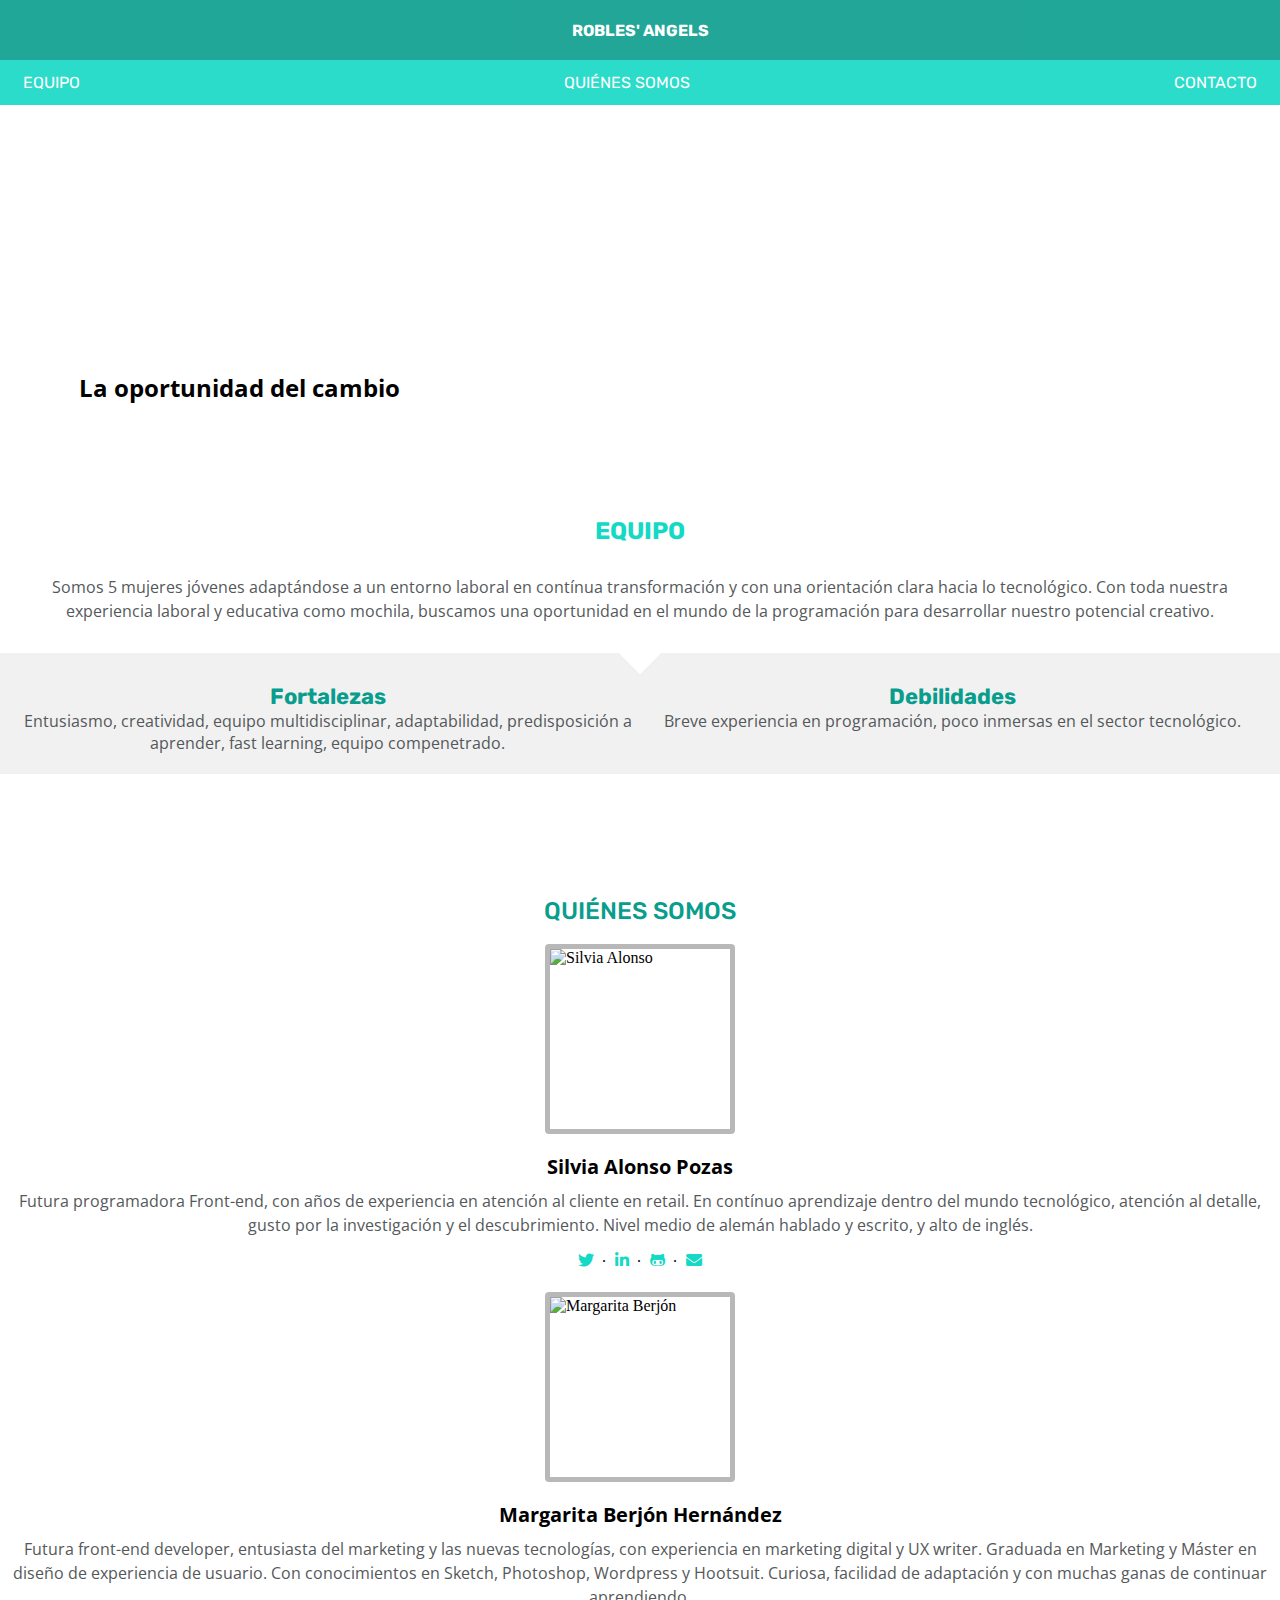
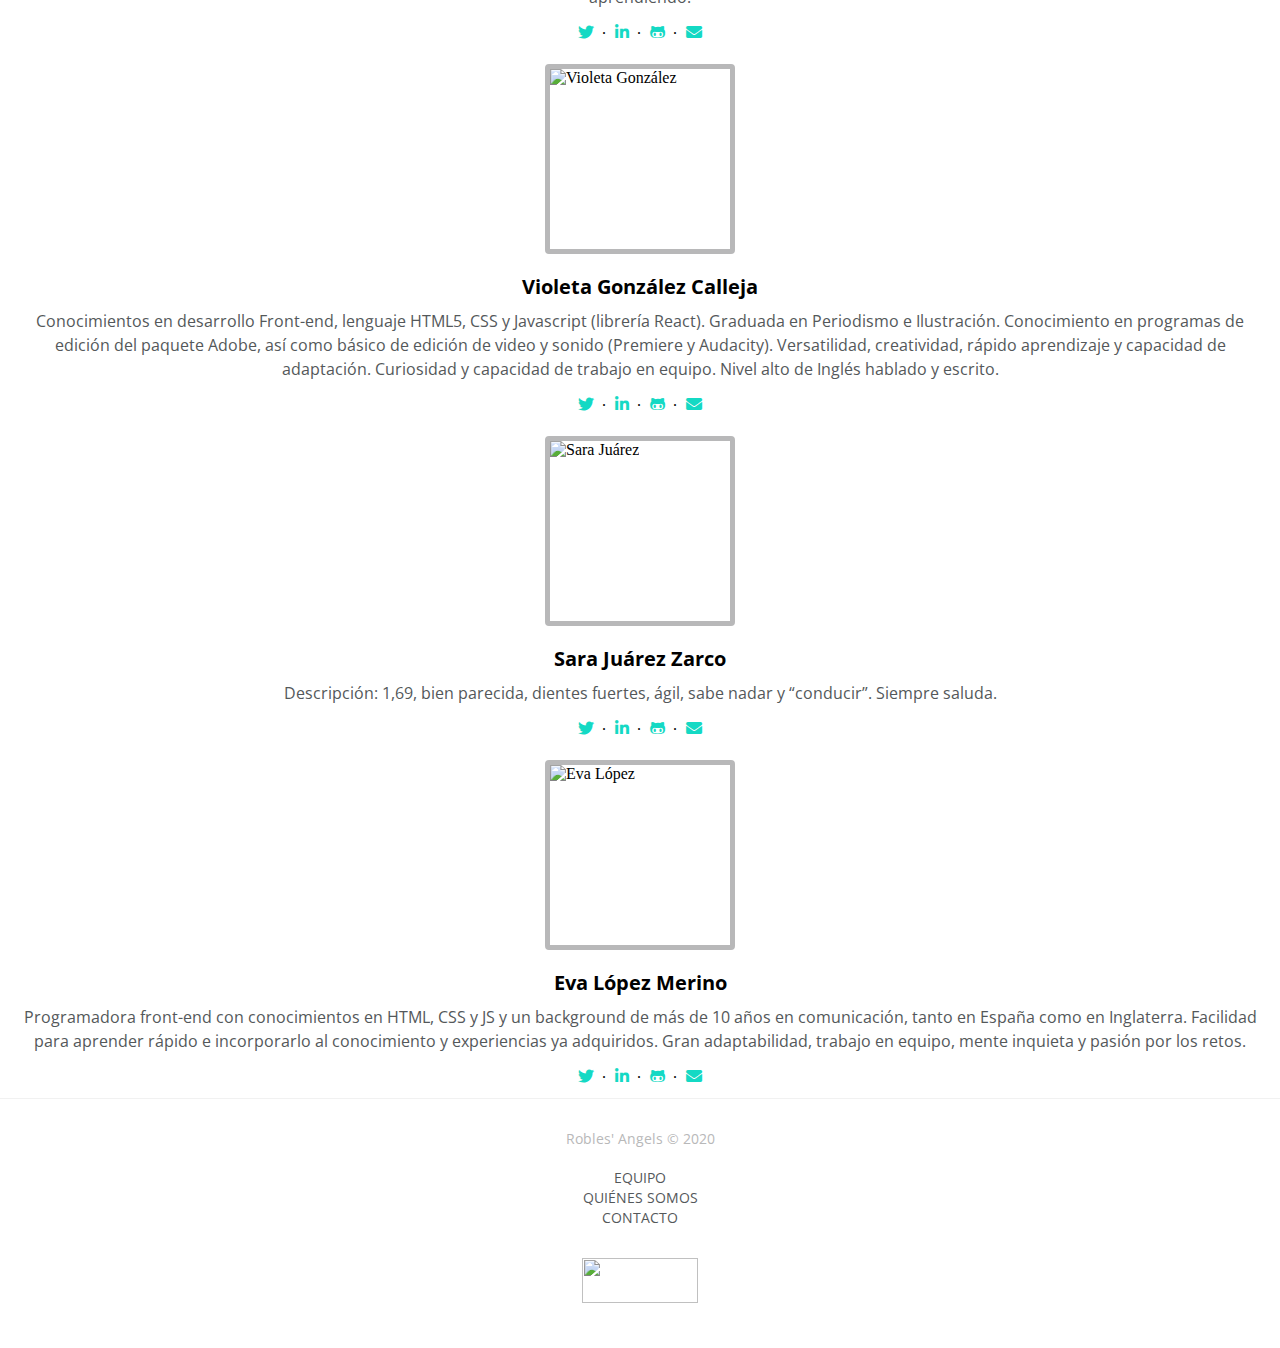
==== commit d11c57af: "Uppercase style in footer added" ====
--- a/index.html
+++ b/index.html
@@ -5,45 +5,52 @@
     <meta charset="UTF-8">
     <meta name="viewport" content="width=device-width, initial-scale=1.0">
     <meta http-equiv="X-UA-Compatible" content="ie=edge">
-    <title>Contacto Robles' Angels</title>
-
-    <link rel="stylesheet" href="https://fonts.googleapis.com/css?family=Rubik&display=swap">
-    <link href="https://fonts.googleapis.com/css?family=Open+Sans&display=swap" rel="stylesheet">
-    <link href="https://use.fontawesome.com/releases/v5.0.7/css/all.css" rel="stylesheet">
-    <link rel="stylesheet" href="./Estilos/style.css">
-</head>
-
-
-<body>
-
+    <title>Robles' Angels</title>
+
+    <link
+      rel="stylesheet"
+      href="https://fonts.googleapis.com/css?family=Rubik&display=swap"
+    />
+    <link
+      href="https://fonts.googleapis.com/css?family=Open+Sans&display=swap"
+      rel="stylesheet"
+    />
+    <link
+      href="https://use.fontawesome.com/releases/v5.0.7/css/all.css"
+      rel="stylesheet"
+    />
+    <link rel="stylesheet" href="./Estilos/style.css" />
+  </head>
+
+  <body>
     <!-- Hero & header -->
 
     <section>
         <div class="hero-image">
             <header class="header">
                 <div class="header-base">
-                    <h1 class="nombre-del-grupo">ROBLES' ANGELS</h1>
+                    <h1 class="nombre-del-grupo" onClick="location='#'">Robles' angels</h1>
                 </div>
                 <nav class="menu">
                     <ul class="main-bar">
-                        <li><a href="./index.html#link-equipo">EQUIPO</li></a>
-                        <li><a href="./index.html#quienes-somos">QUIENES SOMOS</li></a>
-                        <li><a href="./contact.html">CONTACTO</li></a>
+                        <li><a href="./index.html#link-equipo">Equipo</a></li>
+                        <li><a href="./index.html#quienes-somos">Quiénes somos</a></li>
+                        <li><a href="./contact.html">Contacto</a></li>
                     </ul>
                 </nav>
-
-            </header>
-
-            <img class="hero-image" src="./images/grupo-chicas.jpg" alt="">
+                
+            </header> 
+        
+        
             <div class="lema">
                 <h2>La oportunidad del cambio</h2>
             </div>
-
+        
     </section>
     <!-- About us -->
-    <section id="link-equipo">
+    <section id="link-equipo" class="padding-link">
         <div class="container">
-            <h2>EQUIPO</h2>
+            <h2>Equipo</h2>
             <p>
                 Somos 5 mujeres jóvenes adaptándose a un entorno laboral en contínua
                 transformación y con una orientación clara hacia lo tecnológico. Con
@@ -53,219 +60,186 @@
             </p>
             <div class="decoration-box"></div>
         </div>
-
-
-
-    </section>
-    <!-- Fortalezas y cebilidades -->
-    <section>
+      </section>
+      <!-- Strenghts and weakness -->
+      <section>
         <div class="features">
-            <div class=features-strengths>
-                <h2 class="title">Fortalezas</h2>
-
-                <p class="content">Entusiasmo, creatividad, equipo multidisciplinar, adaptabilidad, predisposición
-                    a aprender, fast learning, equipo compenetrado.</p>
-            </div>
-
-            <div class=features-weakness>
-
-                <h2 class="title">Debilidades</h2>
-
-                <p class="content">Breve experiencia en programación, poco inmersas en el sector tecnológico.</p>
-
-            </div>
+          <div class="features-strengths">
+            <h2 class="title">Fortalezas</h2>
+
+            <p class="content">
+              Entusiasmo, creatividad, equipo multidisciplinar, adaptabilidad,
+              predisposición a aprender, fast learning, equipo compenetrado.
+            </p>
+          </div>
+
+          <div class="features-weakness">
+            <h2 class="title">Debilidades</h2>
+
+            <p class="content">
+              Breve experiencia en programación, poco inmersas en el sector
+              tecnológico.
+            </p>
+          </div>
         </div>
 
     </section>
     <!-- El equipo -->
-    <section id="quienes-somos">
+    <section id="quienes-somos" class="padding-link">
         <div class="adalabers">
-            <h2 class="quienes"> Quiénes somos </h2>
-            <div class="adalaber">
-                <div class="adalaber Silvia">
-                    <div class="photobox">
-                        <img class="photo" src="./images/silvia.jpg" alt="Silvia Alonso">
-
-                    </div>
-                    <div class="information">
-                        <h4 class="name">Silvia Alonso Pozas</h4>
-                        <p class="text">Futura programadora Front-end, con años de experiencia en atención al cliente en
-                            retail.
-                            En contínuo aprendizaje dentro del mundo tecnológico, atención al detalle, gusto por la
-                            investigación y el descubrimiento. Nivel medio de alemán hablado y escrito, y alto de
-                            inglés.
-                        </p>
-                        <!-- ICONOS -->
-                        <div class="icons">
-                            <a href="#">
-                                <div class="fab fa-twitter"></div>
-                            </a>
-                            <a href="#">
-                                <div class="fab fa-linkedin-in"></div>
-                            </a>
-                            <a href="https://github.com/silalonso">
-                                <div class="fab fa-github-alt"></div>
-                            </a>
-                            <a href="#">
-                                <div class="fas fa-envelope"></div>
-                            </a>
-                        </div>
-
-                        <!-- ICONOS -->
-                    </div>
-                </div>
-
-                <div class="adalaber Margui">
-                    <div class="photobox">
-                        <img class="photo" src="./images/margui.jpg" alt="Margarita Berjón">
-                    </div>
-                    <div class="information">
-                        <h4 class="name">Margarita Berjón Hernández</h4>
-                        <p class="text">Futura front-end developer, entusiasta del marketing y las nuevas tecnologías,
-                            con experiencia en marketing digital y UX writer. Graduada en Marketing y Máster en diseño
-                            de experiencia de usuario. Con conocimientos en Sketch, Photoshop, Wordpress y Hootsuit.
-                            Curiosa, facilidad de adaptación y con muchas ganas de continuar aprendiendo.
-                        </p>
-                        <!-- ICONOS -->
-                        <div class="icons">
-                            <a href="#">
-                                <div class="fab fa-twitter"></div>
-                            </a>
-                            <a href="https://www.linkedin.com/in/marketingdigitalmarberjon/">
-                                <div class="fab fa-linkedin-in"></div>
-                            </a>
-                            <a href="https://github.com/MargaritaBerjon">
-                                <div class="fab fa-github-alt"></div>
-                            </a>
-                            <a href="margui.berjon@gmail.com">
-                                <div class="fas fa-envelope"></div>
-                            </a>
-                        </div>
-
-                        <!-- ICONOS -->
-                    </div>
-                </div>
-
-                <div class="adalaber Violeta">
-                    <div class="photobox">
-                        <img class="photo" src="./images/violeta.jpg" alt="Violeta González">
-                    </div>
-                    <div class="information">
-                        <h4 class="name">Violeta González Calleja</h4>
-
-                        <p class="text">Conocimientos en desarrollo Front-end, lenguaje HTML5, CSS y Javascript
-                            (librería
-                            React). Graduada en Periodismo e Ilustración. Conocimiento en programas de edición del
-                            paquete
-                            Adobe, así como básico de edición de video y sonido (Premiere y Audacity). Versatilidad,
-                            creatividad, rápido aprendizaje y capacidad de adaptación. Curiosidad y capacidad de trabajo
-                            en
-                            equipo. Nivel alto de Inglés hablado y escrito.
-                        </p>
-                        <!-- ICONOS -->
-                        <div class="icons">
-                            <a href="#">
-                                <div class="fab fa-twitter"></div>
-                            </a>
-                            <a href="#">
-                                <div class="fab fa-linkedin-in"></div>
-                            </a>
-                            <a href="https://github.com/violetagonza">
-                                <div class="fab fa-github-alt"></div>
-                            </a>
-                            <a href="#">
-                                <div class="fas fa-envelope"></div>
-                            </a>
-                        </div>
-
-                        <!-- ICONOS -->
-                    </div>
-                </div>
-
-                <div class="adalaber Sara">
-                    <div class="photobox">
-                        <img class="photo" src="./images/sara.jpg" alt="Sara Juárez">
-                    </div>
-                    <div class="information">
-                        <h4 class="name">Sara Juárez Zarco</h4>
-                        <p class="text">1,69, bien parecida, dientes fuertes, ágil, sabe nadar y “conducir”. Siempre
-                            saluda.
-
-                        </p>
-                        <!-- ICONOS -->
-                        <div class="icons">
-                            <a href="#">
-                                <div class="fab fa-twitter"></div>
-                            </a>
-                            <a href="#">
-                                <div class="fab fa-linkedin-in"></div>
-                            </a>
-                            <a href="https://github.com/SaraJuarez">
-                                <div class="fab fa-github-alt"></div>
-                            </a>
-                            <a href="#">
-                                <div class="fas fa-envelope"></div>
-                            </a>
-                        </div>
-
-                        <!-- ICONOS -->
-                    </div>
-                </div>
-
-                <div class="adalaber Eva">
-                    <div class="photobox">
-                        <img class="photo" src="./images/eva.jpg" alt="Eva López">
-                    </div>
-                    <div class="information">
-                        <h4 class="name">Eva López Merino</h4>
-                        <p class="text">Programadora front-end con conocimientos en HTML, CSS y JS y un background de
-                            más de 10 años en comunicación, tanto en España como en Inglaterra. Facilidad para aprender
-                            rápido e incorporarlo al conocimiento y experiencias ya adquiridos. Gran adaptabilidad,
-                            trabajo en equipo, mente inquieta y pasión por los retos.
-
-                        </p>
-                        <!-- ICONOS -->
-                        <div class="icons">
-                            <a href="https://twitter.com/evalopezmerino2">
-                                <div class="fab fa-twitter"></div>
-                            </a>
-                            <a href="https://www.linkedin.com/in/evalopezmerino/">
-                                <div class="fab fa-linkedin-in"></div>
-                            </a>
-                            <a href="https://github.com/evalopezm">
-                                <div class="fab fa-github-alt"></div>
-                            </a>
-                            <a href="eva.lopez.merino@gmail.com">
-                                <div class="fas fa-envelope"></div>
-                            </a>
-                        </div>
-
-                        <!-- ICONOS -->
-                    </div>
-                </div>
-            </div>
+          <h2 class="quienes">Quiénes somos</h2>
+          <!-- SILVIA -->
+          <div class="adalaber">
+            <div class="photobox">
+              <img
+                class="photo"
+                src="./images/silvia.jpg"
+                alt="Silvia Alonso"
+              />
+            </div>
+            <div class="information">
+              <h4 class="name">Silvia Alonso Pozas</h4>
+              <p class="text">
+                Futura programadora Front-end, con años de experiencia en
+                atención al cliente en retail. En contínuo aprendizaje dentro
+                del mundo tecnológico, atención al detalle, gusto por la
+                investigación y el descubrimiento. Nivel medio de alemán hablado
+                y escrito, y alto de inglés.
+              </p>
+              <!-- ICONOS -->
+              <div class="icons">
+                <div class="fab fa-twitter"></div>
+                <div class="fab fa-linkedin-in"></div>
+                <div class="fab fa-github-alt"></div>
+                <div class="fas fa-envelope"></div>
+              </div>
+
+              <!-- ICONOS -->
+            </div>
+          </div>
+          <!-- MARGUI -->
+          <div class="adalaber">
+            <div class="photobox">
+              <img
+                class="photo"
+                src="./images/margui.jpg"
+                alt="Margarita Berjón"
+              />
+            </div>
+            <div class="information">
+              <h4 class="name">Margarita Berjón Hernández</h4>
+              <p class="text">
+                Futura front-end developer, entusiasta del marketing y las
+                nuevas tecnologías, con experiencia en marketing digital y UX
+                writer. Graduada en Marketing y Máster en diseño de experiencia
+                de usuario. Con conocimientos en Sketch, Photoshop, Wordpress y
+                Hootsuit. Curiosa, facilidad de adaptación y con muchas ganas de
+                continuar aprendiendo.
+              </p>
+              <!-- ICONOS -->
+              <div class="icons">
+                <div class="fab fa-twitter"></div>
+                <div class="fab fa-linkedin-in"></div>
+                <div class="fab fa-github-alt"></div>
+                <div class="fas fa-envelope"></div>
+              </div>
+
+              <!-- ICONOS -->
+            </div>
+          </div>
+          <!-- VIOLETA -->
+          <div class="adalaber">
+            <div class="photobox">
+              <img
+                class="photo"
+                src="./images/violeta.jpg"
+                alt="Violeta González"
+              />
+            </div>
+            <div class="information">
+              <h4 class="name">Violeta González Calleja</h4>
+              <p class="text">
+                Conocimientos en desarrollo Front-end, lenguaje HTML5, CSS y
+                Javascript (librería React). Graduada en Periodismo e
+                Ilustración. Conocimiento en programas de edición del paquete
+                Adobe, así como básico de edición de video y sonido (Premiere y
+                Audacity). Versatilidad, creatividad, rápido aprendizaje y
+                capacidad de adaptación. Curiosidad y capacidad de trabajo en
+                equipo. Nivel alto de Inglés hablado y escrito.
+              </p>
+              <!-- ICONOS -->
+              <div class="icons">
+                <div class="fab fa-twitter"></div>
+                <div class="fab fa-linkedin-in"></div>
+                <div class="fab fa-github-alt"></div>
+                <div class="fas fa-envelope"></div>
+              </div>
+
+              <!-- ICONOS -->
+            </div>
+          </div>
+          <!-- SARA -->
+          <div class="adalaber">
+            <div class="photobox">
+              <img class="photo" src="./images/sara.jpg" alt="Sara Juárez" />
+            </div>
+            <div class="information">
+              <h4 class="name">Sara Juárez Zarco</h4>
+              <p class="text">
+                Descripción: 1,69, bien parecida, dientes fuertes, ágil, sabe
+                nadar y “conducir”. Siempre saluda.
+              </p>
+              <!-- ICONOS -->
+              <div class="icons">
+                <div class="fab fa-twitter"></div>
+                <div class="fab fa-linkedin-in"></div>
+                <div class="fab fa-github-alt"></div>
+                <div class="fas fa-envelope"></div>
+              </div>
+
+              <!-- ICONOS -->
+            </div>
+          </div>
+          <!-- EVA -->
+          <div class="adalaber">
+            <div class="photobox">
+              <img class="photo" src="./images/eva.jpg" alt="Eva López" />
+            </div>
+            <div class="information">
+              <h4 class="name">Eva López Merino</h4>
+              <p class="text">
+                Programadora front-end con conocimientos en HTML, CSS y JS y un
+                background de más de 10 años en comunicación, tanto en España
+                como en Inglaterra. Facilidad para aprender rápido e
+                incorporarlo al conocimiento y experiencias ya adquiridos. Gran
+                adaptabilidad, trabajo en equipo, mente inquieta y pasión por
+                los retos.
+              </p>
+              <!-- ICONOS -->
+              <div class="icons">
+                <div class="fab fa-twitter"></div>
+                <div class="fab fa-linkedin-in"></div>
+                <div class="fab fa-github-alt"></div>
+                <div class="fas fa-envelope"></div>
+              </div>
+
+              <!-- ICONOS -->
+            </div>
+          </div>
         </div>
-    </section>
-
+      </section>
     </main>
     <!-- Footer -->
     <footer>
-        <div class="container-footer">
-            <p class="copyright">Robles' Angels © 2020</p>
-            <ul class="links-footer">
-                <li>
-                    <a href="#">EQUIPO</a>
-                </li>
-                <li>
-                    <a href="#">QUIÉNES SOMOS</a>
-                </li>
-                <li>
-                    <a href="#">CONTACTO</a>
-                </li>
-            </ul>
-            <img class="adalab-logo" src="./images/logo-adalab.png" alt="">
-        </div>
+      <div class="container-footer">
+        <small class="copyright">Robles' Angels © 2020</small>
+        <ul class="links-footer">
+          <li><a href="./index.html#link-equipo">Equipo</a></li>
+          <li><a href="./index.html#quienes-somos">Quiénes somos</a></li>
+          <li><a href="./contact.html">Contacto</a></li>
+        </ul>
+        <img class="adalab-logo" src="./images/logo-adalab.png" alt="" />
+      </div>
     </footer>
-</body>
-
+  </body>
 </html>--- a/Estilos/style.css
+++ b/Estilos/style.css
@@ -1,3 +1,11 @@
+body {
+  margin-top: 105px;
+}
+
+.padding-link {
+  padding-top: 105px;
+}
+
 * {
   margin: 0px;
   padding: 0px;
@@ -6,6 +14,9 @@
 /* Hero */
 
 .hero-image {
+  height: 412px;
+  background: url(../images/grupo-chicas.jpg) 50% center no-repeat;
+  background-size: cover;
   width: 100%;
 }
 
@@ -16,10 +27,9 @@
   padding: 0px 15px 16px 15px;
   display: flex;
   position: relative;
-  top: -40px;
+  top: 90%;
   background-color: #ffffff;
   font-family: "Open Sans", sans-serif;
-  align-items: center;
 }
 
 /* Header */
@@ -40,10 +50,13 @@
   justify-content: center;
   align-items: center;
 }
+
 .nombre-del-grupo {
   font-family: Rubik;
   font-size: 16px;
   color: white;
+  text-transform: uppercase;
+  cursor: pointer;
 }
 
 .main-bar {
@@ -56,6 +69,7 @@
   background-color: #14d9c5;
   margin: 0;
   padding: 0 15px 0;
+  text-transform: uppercase;
 }
 
 .main-bar a {
@@ -84,6 +98,7 @@
   justify-content: center;
   color: #14d9c5;
   margin-bottom: 15px;
+  text-transform: uppercase;
 }
 
 .container p {
@@ -184,6 +199,7 @@
   color: #099d8d;
   margin: 0 auto;
   text-align: center;
+  text-transform: uppercase;
 }
 
 .name {
@@ -303,6 +319,7 @@
   padding: 0px;
   margin-bottom: 30px;
   margin-top: 0px;
+  text-transform: uppercase;
 }
 
 .adalab-logo {
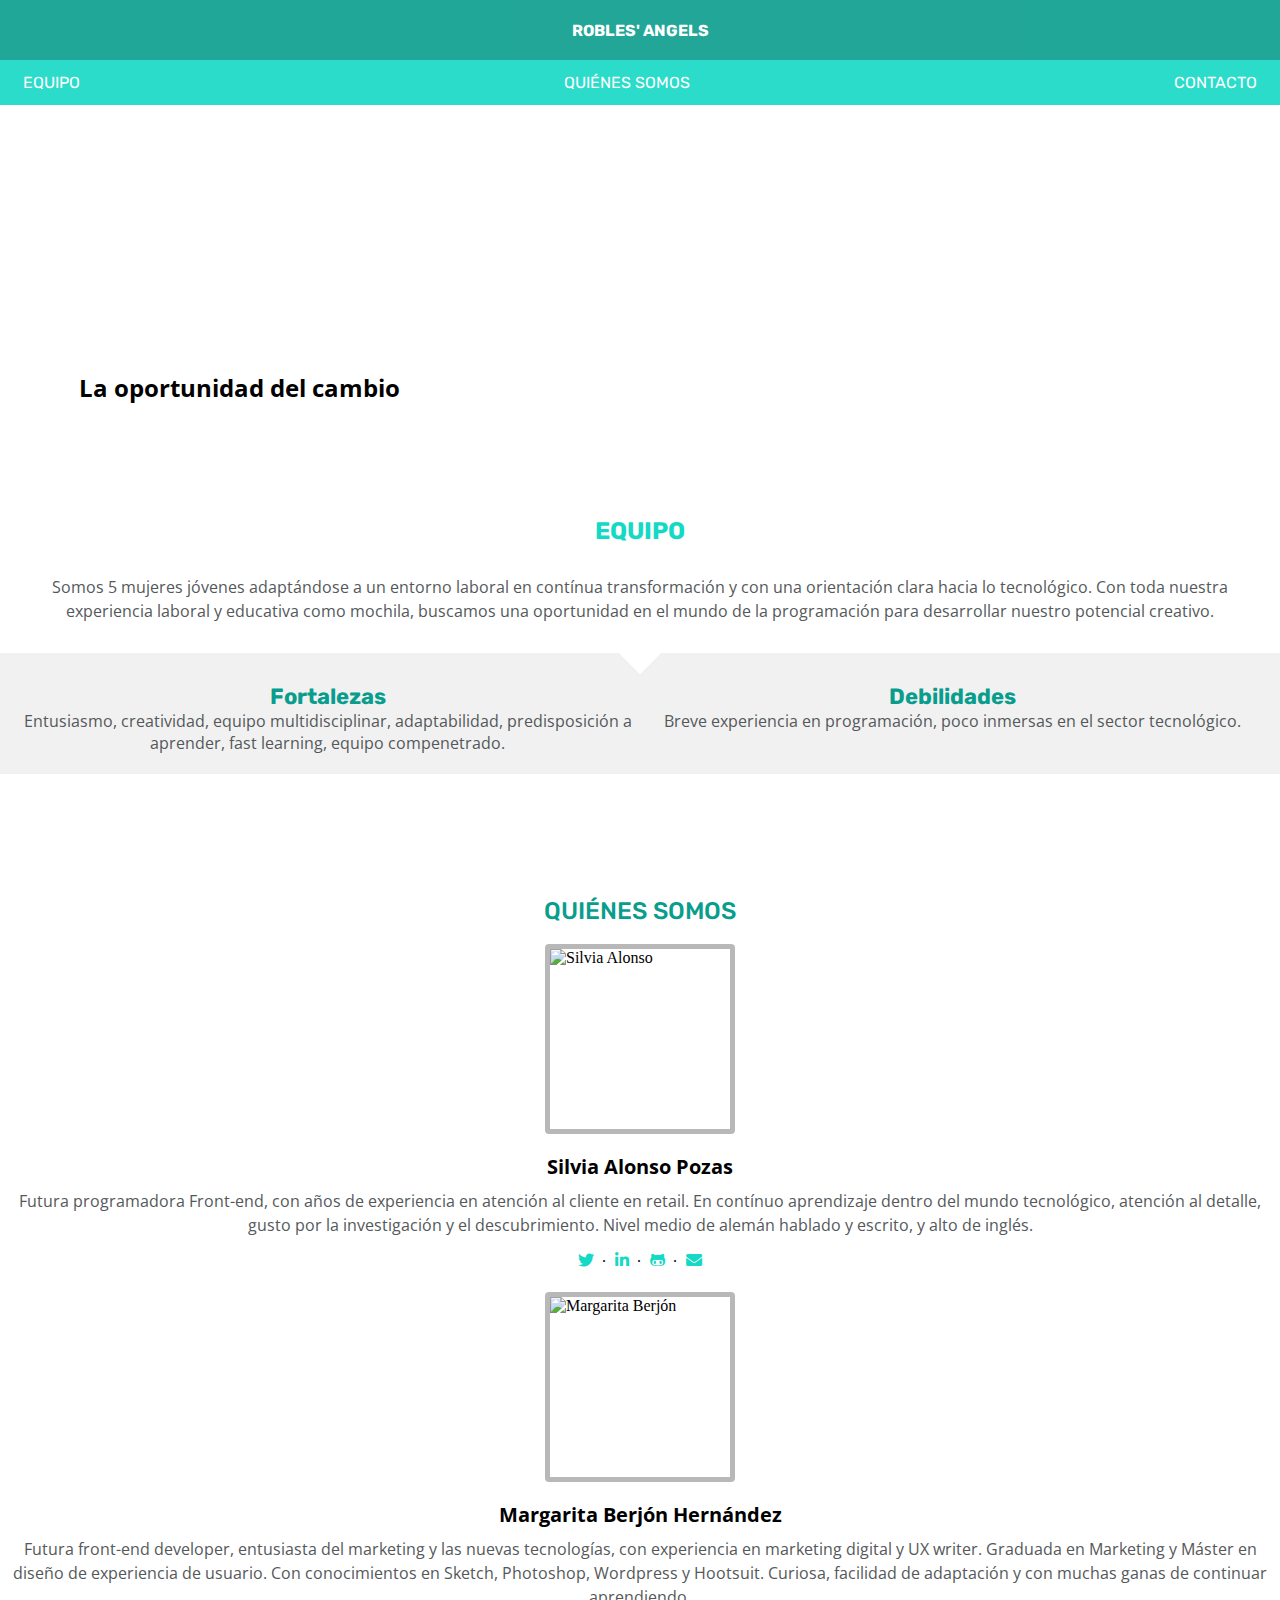
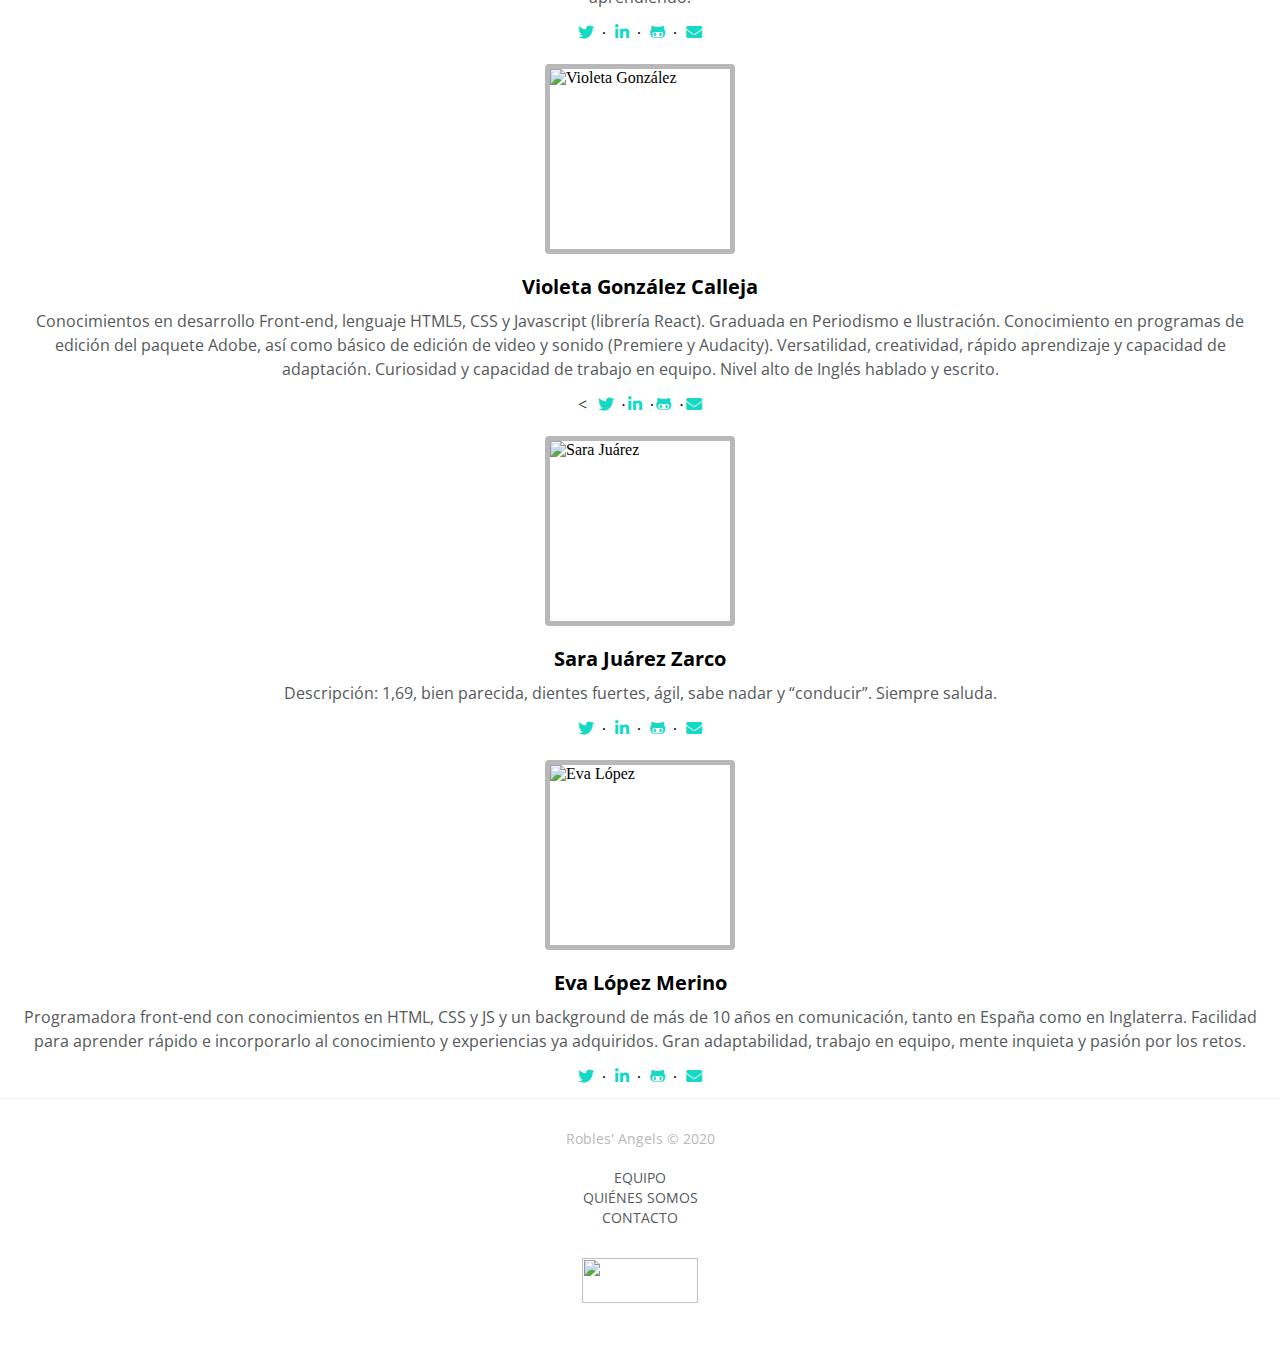
==== commit 61d6dc04: "Trying one more time the Merge (I'm Vio)" ====
--- a/index.html
+++ b/index.html
@@ -1,10 +1,9 @@
 <!DOCTYPE html>
 <html lang="en">
-
-<head>
-    <meta charset="UTF-8">
-    <meta name="viewport" content="width=device-width, initial-scale=1.0">
-    <meta http-equiv="X-UA-Compatible" content="ie=edge">
+  <head>
+    <meta charset="UTF-8" />
+    <meta name="viewport" content="width=device-width, initial-scale=1.0" />
+    <meta http-equiv="X-UA-Compatible" content="ie=edge" />
     <title>Robles' Angels</title>
 
     <link
@@ -26,39 +25,41 @@
     <!-- Hero & header -->
 
     <section>
-        <div class="hero-image">
-            <header class="header">
-                <div class="header-base">
-                    <h1 class="nombre-del-grupo" onClick="location='#'">Robles' angels</h1>
-                </div>
-                <nav class="menu">
-                    <ul class="main-bar">
-                        <li><a href="./index.html#link-equipo">Equipo</a></li>
-                        <li><a href="./index.html#quienes-somos">Quiénes somos</a></li>
-                        <li><a href="./contact.html">Contacto</a></li>
-                    </ul>
-                </nav>
-                
-            </header> 
-        
-        
-            <div class="lema">
-                <h2>La oportunidad del cambio</h2>
-            </div>
-        
+      <div class="hero-image">
+        <header class="header">
+          <div class="header-base">
+            <h1 class="nombre-del-grupo" onClick="location='#'">
+              Robles' angels
+            </h1>
+          </div>
+          <nav class="menu">
+            <ul class="main-bar">
+              <li><a href="./index.html#link-equipo">Equipo</a></li>
+              <li><a href="./index.html#quienes-somos">Quiénes somos</a></li>
+              <li><a href="./contact.html">Contacto</a></li>
+            </ul>
+          </nav>
+        </header>
+
+        <!-- <img class="hero-image" src="./images/grupo-chicas.jpg" alt=""> -->
+        <div class="lema">
+          <h2>La oportunidad del cambio</h2>
+        </div>
+      </div>
     </section>
     <!-- About us -->
-    <section id="link-equipo" class="padding-link">
+    <main>
+      <section id="link-equipo" class="padding-link">
         <div class="container">
-            <h2>Equipo</h2>
-            <p>
-                Somos 5 mujeres jóvenes adaptándose a un entorno laboral en contínua
-                transformación y con una orientación clara hacia lo tecnológico. Con
-                toda nuestra experiencia laboral y educativa como mochila, buscamos una
-                oportunidad en el mundo de la programación para desarrollar nuestro
-                potencial creativo.
-            </p>
-            <div class="decoration-box"></div>
+          <h2>Equipo</h2>
+          <p>
+            Somos 5 mujeres jóvenes adaptándose a un entorno laboral en contínua
+            transformación y con una orientación clara hacia lo tecnológico. Con
+            toda nuestra experiencia laboral y educativa como mochila, buscamos
+            una oportunidad en el mundo de la programación para desarrollar
+            nuestro potencial creativo.
+          </p>
+          <div class="decoration-box"></div>
         </div>
       </section>
       <!-- Strenghts and weakness -->
@@ -82,10 +83,9 @@
             </p>
           </div>
         </div>
-
-    </section>
-    <!-- El equipo -->
-    <section id="quienes-somos" class="padding-link">
+      </section>
+      <!-- El equipo -->
+      <section id="quienes-somos" class="padding-link">
         <div class="adalabers">
           <h2 class="quienes">Quiénes somos</h2>
           <!-- SILVIA -->
@@ -108,10 +108,18 @@
               </p>
               <!-- ICONOS -->
               <div class="icons">
-                <div class="fab fa-twitter"></div>
-                <div class="fab fa-linkedin-in"></div>
-                <div class="fab fa-github-alt"></div>
-                <div class="fas fa-envelope"></div>
+                <a href="#">
+                  <div class="fab fa-twitter"></div>
+                </a>
+                <a href="#">
+                  <div class="fab fa-linkedin-in"></div>
+                </a>
+                <a href="https://github.com/silalonso">
+                  <div class="fab fa-github-alt"></div>
+                </a>
+                <a href="#">
+                  <div class="fas fa-envelope"></div>
+                </a>
               </div>
 
               <!-- ICONOS -->
@@ -138,10 +146,20 @@
               </p>
               <!-- ICONOS -->
               <div class="icons">
-                <div class="fab fa-twitter"></div>
-                <div class="fab fa-linkedin-in"></div>
-                <div class="fab fa-github-alt"></div>
-                <div class="fas fa-envelope"></div>
+                <a href="#">
+                  <div class="fab fa-twitter"></div>
+                </a>
+                <a
+                  href="https://www.linkedin.com/in/marketingdigitalmarberjon/"
+                >
+                  <div class="fab fa-linkedin-in"></div>
+                </a>
+                <a href="https://github.com/MargaritaBerjon">
+                  <div class="fab fa-github-alt"></div>
+                </a>
+                <a href="margui.berjon@gmail.com">
+                  <div class="fas fa-envelope"></div>
+                </a>
               </div>
 
               <!-- ICONOS -->
@@ -169,10 +187,19 @@
               </p>
               <!-- ICONOS -->
               <div class="icons">
-                <div class="fab fa-twitter"></div>
-                <div class="fab fa-linkedin-in"></div>
-                <div class="fab fa-github-alt"></div>
-                <div class="fas fa-envelope"></div>
+                <
+                <a href="#">
+                  <div class="fab fa-twitter"></div>
+                </a>
+                <a href="#">
+                  <div class="fab fa-linkedin-in"></div>
+                </a>
+                <a href="https://github.com/violetagonza">
+                  <div class="fab fa-github-alt"></div>
+                </a>
+                <a href="#">
+                  <div class="fas fa-envelope"></div>
+                </a>
               </div>
 
               <!-- ICONOS -->
@@ -191,10 +218,18 @@
               </p>
               <!-- ICONOS -->
               <div class="icons">
-                <div class="fab fa-twitter"></div>
-                <div class="fab fa-linkedin-in"></div>
-                <div class="fab fa-github-alt"></div>
-                <div class="fas fa-envelope"></div>
+                <a href="#">
+                  <div class="fab fa-twitter"></div>
+                </a>
+                <a href="#">
+                  <div class="fab fa-linkedin-in"></div>
+                </a>
+                <a href="https://github.com/SaraJuarez">
+                  <div class="fab fa-github-alt"></div>
+                </a>
+                <a href="#">
+                  <div class="fas fa-envelope"></div>
+                </a>
               </div>
 
               <!-- ICONOS -->
@@ -217,10 +252,18 @@
               </p>
               <!-- ICONOS -->
               <div class="icons">
-                <div class="fab fa-twitter"></div>
-                <div class="fab fa-linkedin-in"></div>
-                <div class="fab fa-github-alt"></div>
-                <div class="fas fa-envelope"></div>
+                <a href="https://twitter.com/evalopezmerino2">
+                  <div class="fab fa-twitter"></div>
+                </a>
+                <a href="https://www.linkedin.com/in/evalopezmerino/">
+                  <div class="fab fa-linkedin-in"></div>
+                </a>
+                <a href="https://github.com/evalopezm">
+                  <div class="fab fa-github-alt"></div>
+                </a>
+                <a href="eva.lopez.merino@gmail.com">
+                  <div class="fas fa-envelope"></div>
+                </a>
               </div>
 
               <!-- ICONOS -->
@@ -234,12 +277,18 @@
       <div class="container-footer">
         <small class="copyright">Robles' Angels © 2020</small>
         <ul class="links-footer">
-          <li><a href="./index.html#link-equipo">Equipo</a></li>
-          <li><a href="./index.html#quienes-somos">Quiénes somos</a></li>
-          <li><a href="./contact.html">Contacto</a></li>
+          <li>
+            <a href="#">EQUIPO</a>
+          </li>
+          <li>
+            <a href="#">QUIÉNES SOMOS</a>
+          </li>
+          <li>
+            <a href="#">CONTACTO</a>
+          </li>
         </ul>
         <img class="adalab-logo" src="./images/logo-adalab.png" alt="" />
       </div>
     </footer>
   </body>
-</html>+</html>
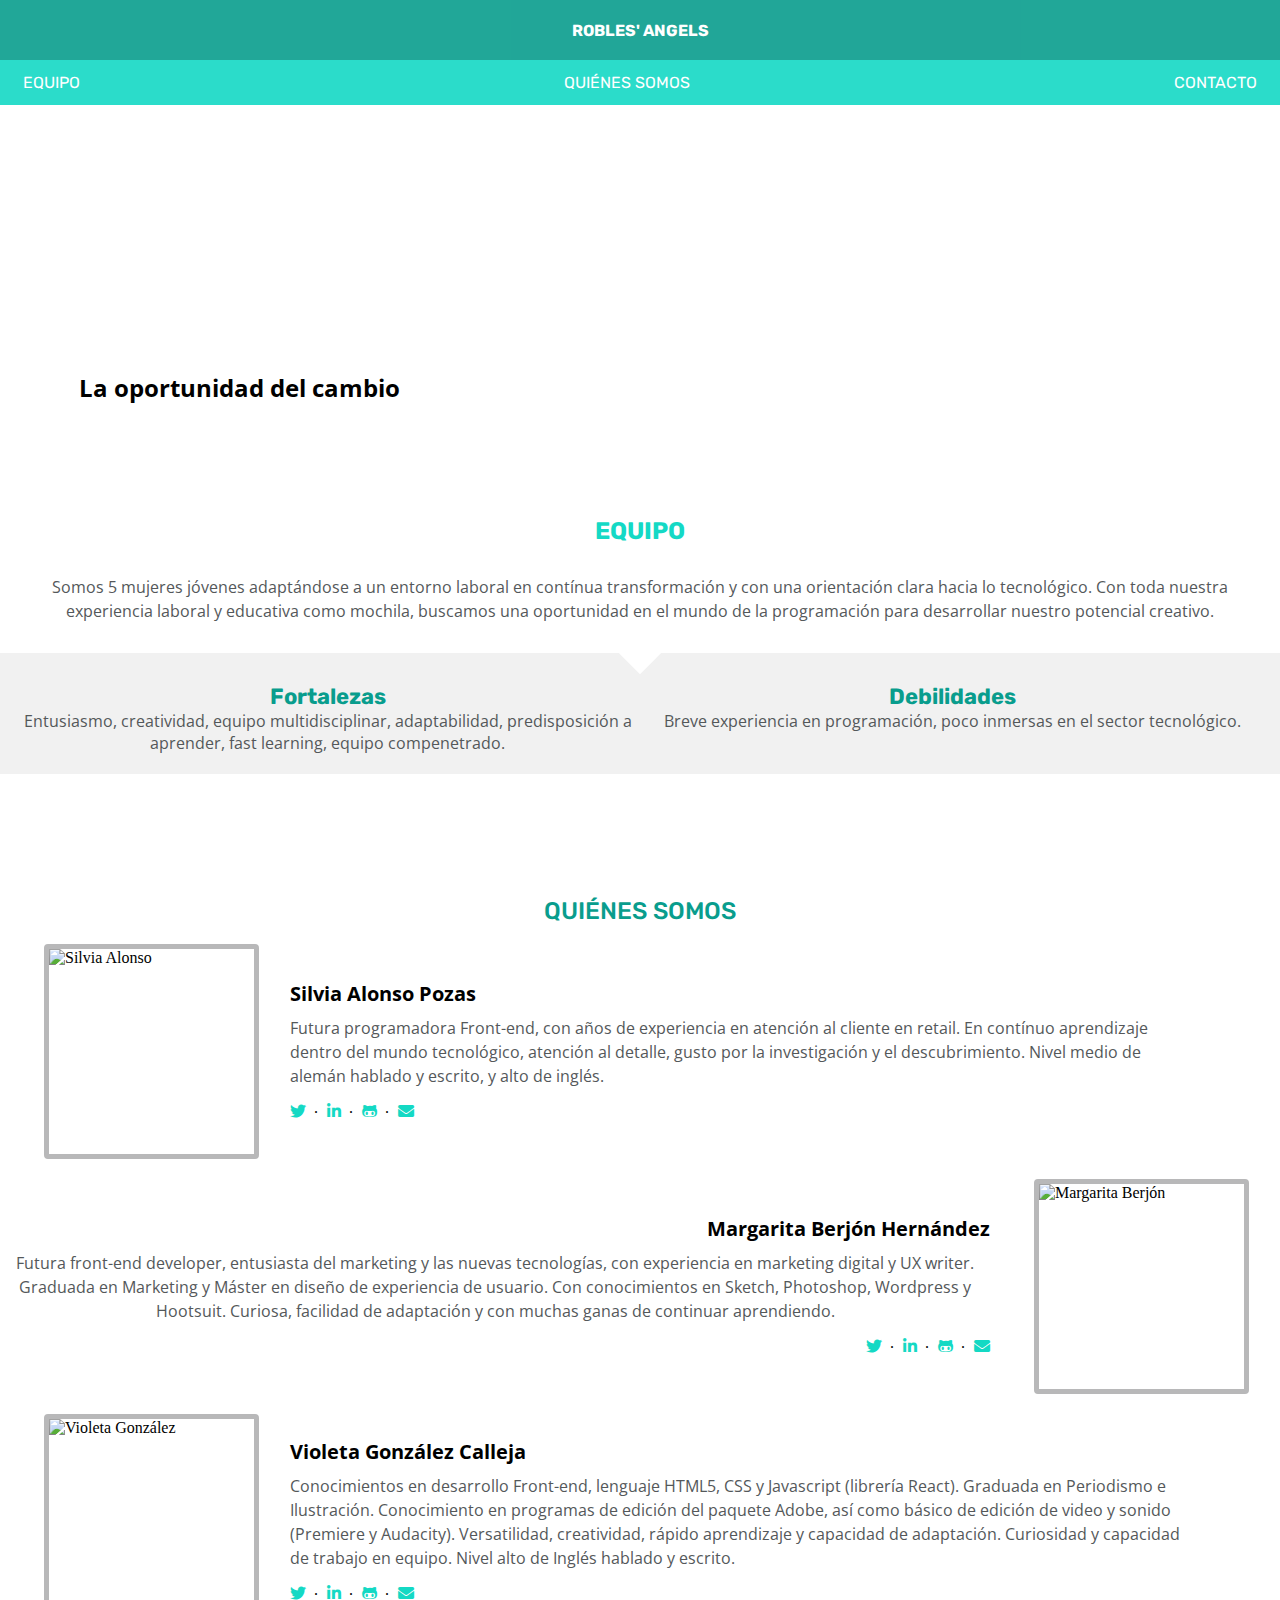
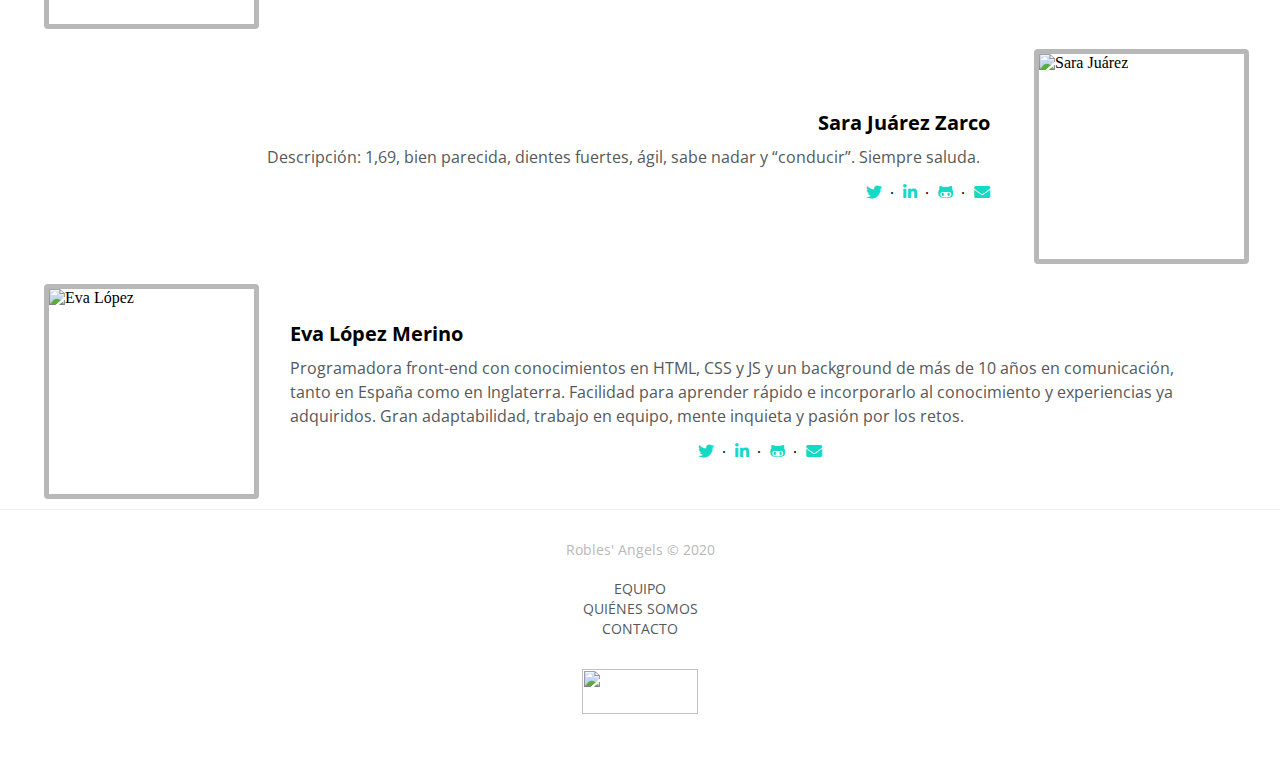
==== commit 16cb12b7: "order adalabers in tablet view" ====
--- a/index.html
+++ b/index.html
@@ -1,9 +1,10 @@
 <!DOCTYPE html>
 <html lang="en">
-  <head>
-    <meta charset="UTF-8" />
-    <meta name="viewport" content="width=device-width, initial-scale=1.0" />
-    <meta http-equiv="X-UA-Compatible" content="ie=edge" />
+
+<head>
+    <meta charset="UTF-8">
+    <meta name="viewport" content="width=device-width, initial-scale=1.0">
+    <meta http-equiv="X-UA-Compatible" content="ie=edge">
     <title>Robles' Angels</title>
 
     <link
@@ -25,41 +26,39 @@
     <!-- Hero & header -->
 
     <section>
-      <div class="hero-image">
-        <header class="header">
-          <div class="header-base">
-            <h1 class="nombre-del-grupo" onClick="location='#'">
-              Robles' angels
-            </h1>
-          </div>
-          <nav class="menu">
-            <ul class="main-bar">
-              <li><a href="./index.html#link-equipo">Equipo</a></li>
-              <li><a href="./index.html#quienes-somos">Quiénes somos</a></li>
-              <li><a href="./contact.html">Contacto</a></li>
-            </ul>
-          </nav>
-        </header>
-
-        <!-- <img class="hero-image" src="./images/grupo-chicas.jpg" alt=""> -->
-        <div class="lema">
-          <h2>La oportunidad del cambio</h2>
-        </div>
-      </div>
+        <div class="hero-image">
+            <header class="header">
+                <div class="header-base">
+                    <h1 class="nombre-del-grupo" onClick="location='#'">Robles' angels</h1>
+                </div>
+                <nav class="menu">
+                    <ul class="main-bar">
+                        <li><a href="./index.html#link-equipo">Equipo</a></li>
+                        <li><a href="./index.html#quienes-somos">Quiénes somos</a></li>
+                        <li><a href="./contact.html">Contacto</a></li>
+                    </ul>
+                </nav>
+                
+            </header> 
+        
+        
+            <div class="lema">
+                <h2>La oportunidad del cambio</h2>
+            </div>
+        
     </section>
     <!-- About us -->
-    <main>
-      <section id="link-equipo" class="padding-link">
+    <section id="link-equipo" class="padding-link">
         <div class="container">
-          <h2>Equipo</h2>
-          <p>
-            Somos 5 mujeres jóvenes adaptándose a un entorno laboral en contínua
-            transformación y con una orientación clara hacia lo tecnológico. Con
-            toda nuestra experiencia laboral y educativa como mochila, buscamos
-            una oportunidad en el mundo de la programación para desarrollar
-            nuestro potencial creativo.
-          </p>
-          <div class="decoration-box"></div>
+            <h2>Equipo</h2>
+            <p>
+                Somos 5 mujeres jóvenes adaptándose a un entorno laboral en contínua
+                transformación y con una orientación clara hacia lo tecnológico. Con
+                toda nuestra experiencia laboral y educativa como mochila, buscamos una
+                oportunidad en el mundo de la programación para desarrollar nuestro
+                potencial creativo.
+            </p>
+            <div class="decoration-box"></div>
         </div>
       </section>
       <!-- Strenghts and weakness -->
@@ -83,13 +82,14 @@
             </p>
           </div>
         </div>
-      </section>
-      <!-- El equipo -->
-      <section id="quienes-somos" class="padding-link">
+
+    </section>
+    <!-- El equipo -->
+    <section id="quienes-somos" class="padding-link">
         <div class="adalabers">
           <h2 class="quienes">Quiénes somos</h2>
           <!-- SILVIA -->
-          <div class="adalaber">
+          <div class="adalaber adalaber-even">
             <div class="photobox">
               <img
                 class="photo"
@@ -98,8 +98,8 @@
               />
             </div>
             <div class="information">
-              <h4 class="name">Silvia Alonso Pozas</h4>
-              <p class="text">
+              <h4 class="name name-even">Silvia Alonso Pozas</h4>
+              <p class="text text-even">
                 Futura programadora Front-end, con años de experiencia en
                 atención al cliente en retail. En contínuo aprendizaje dentro
                 del mundo tecnológico, atención al detalle, gusto por la
@@ -107,26 +107,18 @@
                 y escrito, y alto de inglés.
               </p>
               <!-- ICONOS -->
-              <div class="icons">
-                <a href="#">
-                  <div class="fab fa-twitter"></div>
-                </a>
-                <a href="#">
-                  <div class="fab fa-linkedin-in"></div>
-                </a>
-                <a href="https://github.com/silalonso">
-                  <div class="fab fa-github-alt"></div>
-                </a>
-                <a href="#">
-                  <div class="fas fa-envelope"></div>
-                </a>
+              <div class="icons icons-even">
+                <div class="fab fa-twitter"></div>
+                <div class="fab fa-linkedin-in"></div>
+                <div class="fab fa-github-alt"></div>
+                <div class="fas fa-envelope"></div>
               </div>
 
               <!-- ICONOS -->
             </div>
           </div>
           <!-- MARGUI -->
-          <div class="adalaber">
+          <div class="adalaber  adalaber-odd">
             <div class="photobox">
               <img
                 class="photo"
@@ -135,7 +127,7 @@
               />
             </div>
             <div class="information">
-              <h4 class="name">Margarita Berjón Hernández</h4>
+              <h4 class="name name-odd">Margarita Berjón Hernández</h4>
               <p class="text">
                 Futura front-end developer, entusiasta del marketing y las
                 nuevas tecnologías, con experiencia en marketing digital y UX
@@ -145,28 +137,18 @@
                 continuar aprendiendo.
               </p>
               <!-- ICONOS -->
-              <div class="icons">
-                <a href="#">
-                  <div class="fab fa-twitter"></div>
-                </a>
-                <a
-                  href="https://www.linkedin.com/in/marketingdigitalmarberjon/"
-                >
-                  <div class="fab fa-linkedin-in"></div>
-                </a>
-                <a href="https://github.com/MargaritaBerjon">
-                  <div class="fab fa-github-alt"></div>
-                </a>
-                <a href="margui.berjon@gmail.com">
-                  <div class="fas fa-envelope"></div>
-                </a>
+              <div class="icons icons-odd">
+                <div class="fab fa-twitter"></div>
+                <div class="fab fa-linkedin-in"></div>
+                <div class="fab fa-github-alt"></div>
+                <div class="fas fa-envelope"></div>
               </div>
 
               <!-- ICONOS -->
             </div>
           </div>
           <!-- VIOLETA -->
-          <div class="adalaber">
+          <div class="adalaber adalaber-even">
             <div class="photobox">
               <img
                 class="photo"
@@ -175,8 +157,8 @@
               />
             </div>
             <div class="information">
-              <h4 class="name">Violeta González Calleja</h4>
-              <p class="text">
+              <h4 class="name name-even">Violeta González Calleja</h4>
+              <p class="text text-even">
                 Conocimientos en desarrollo Front-end, lenguaje HTML5, CSS y
                 Javascript (librería React). Graduada en Periodismo e
                 Ilustración. Conocimiento en programas de edición del paquete
@@ -186,63 +168,46 @@
                 equipo. Nivel alto de Inglés hablado y escrito.
               </p>
               <!-- ICONOS -->
-              <div class="icons">
-                <
-                <a href="#">
-                  <div class="fab fa-twitter"></div>
-                </a>
-                <a href="#">
-                  <div class="fab fa-linkedin-in"></div>
-                </a>
-                <a href="https://github.com/violetagonza">
-                  <div class="fab fa-github-alt"></div>
-                </a>
-                <a href="#">
-                  <div class="fas fa-envelope"></div>
-                </a>
+              <div class="icons icons-even">
+                <div class="fab fa-twitter"></div>
+                <div class="fab fa-linkedin-in"></div>
+                <div class="fab fa-github-alt"></div>
+                <div class="fas fa-envelope"></div>
               </div>
 
               <!-- ICONOS -->
             </div>
           </div>
           <!-- SARA -->
-          <div class="adalaber">
+          <div class="adalaber adalaber-odd">
             <div class="photobox">
               <img class="photo" src="./images/sara.jpg" alt="Sara Juárez" />
             </div>
             <div class="information">
-              <h4 class="name">Sara Juárez Zarco</h4>
+              <h4 class="name name-odd">Sara Juárez Zarco</h4>
               <p class="text">
                 Descripción: 1,69, bien parecida, dientes fuertes, ágil, sabe
                 nadar y “conducir”. Siempre saluda.
               </p>
               <!-- ICONOS -->
-              <div class="icons">
-                <a href="#">
-                  <div class="fab fa-twitter"></div>
-                </a>
-                <a href="#">
-                  <div class="fab fa-linkedin-in"></div>
-                </a>
-                <a href="https://github.com/SaraJuarez">
-                  <div class="fab fa-github-alt"></div>
-                </a>
-                <a href="#">
-                  <div class="fas fa-envelope"></div>
-                </a>
+              <div class="icons icons-odd">
+                <div class="fab fa-twitter"></div>
+                <div class="fab fa-linkedin-in"></div>
+                <div class="fab fa-github-alt"></div>
+                <div class="fas fa-envelope"></div>
               </div>
 
               <!-- ICONOS -->
             </div>
           </div>
           <!-- EVA -->
-          <div class="adalaber">
+          <div class="adalaber adalaber-even">
             <div class="photobox">
               <img class="photo" src="./images/eva.jpg" alt="Eva López" />
             </div>
             <div class="information">
-              <h4 class="name">Eva López Merino</h4>
-              <p class="text">
+              <h4 class="name name-even">Eva López Merino</h4>
+              <p class="text text-even">
                 Programadora front-end con conocimientos en HTML, CSS y JS y un
                 background de más de 10 años en comunicación, tanto en España
                 como en Inglaterra. Facilidad para aprender rápido e
@@ -251,19 +216,11 @@
                 los retos.
               </p>
               <!-- ICONOS -->
-              <div class="icons">
-                <a href="https://twitter.com/evalopezmerino2">
-                  <div class="fab fa-twitter"></div>
-                </a>
-                <a href="https://www.linkedin.com/in/evalopezmerino/">
-                  <div class="fab fa-linkedin-in"></div>
-                </a>
-                <a href="https://github.com/evalopezm">
-                  <div class="fab fa-github-alt"></div>
-                </a>
-                <a href="eva.lopez.merino@gmail.com">
-                  <div class="fas fa-envelope"></div>
-                </a>
+              <div class="icons name-even">
+                <div class="fab fa-twitter"></div>
+                <div class="fab fa-linkedin-in"></div>
+                <div class="fab fa-github-alt"></div>
+                <div class="fas fa-envelope"></div>
               </div>
 
               <!-- ICONOS -->
@@ -277,18 +234,12 @@
       <div class="container-footer">
         <small class="copyright">Robles' Angels © 2020</small>
         <ul class="links-footer">
-          <li>
-            <a href="#">EQUIPO</a>
-          </li>
-          <li>
-            <a href="#">QUIÉNES SOMOS</a>
-          </li>
-          <li>
-            <a href="#">CONTACTO</a>
-          </li>
+          <li><a href="./index.html#link-equipo">Equipo</a></li>
+          <li><a href="./index.html#quienes-somos">Quiénes somos</a></li>
+          <li><a href="./contact.html">Contacto</a></li>
         </ul>
         <img class="adalab-logo" src="./images/logo-adalab.png" alt="" />
       </div>
     </footer>
   </body>
-</html>
+</html>--- a/Estilos/style.css
+++ b/Estilos/style.css
@@ -330,6 +330,70 @@
 .links-footer a {
   color: #54585a;
 }
+
 a {
   text-decoration: none;
 }
+
+/* @media Tablet */
+
+@media (min-width: 768px) {
+  .adalaber-even {
+    display: flex;
+    flex-direction: row;
+  }
+
+  .adalaber-odd {
+    display: flex;
+    flex-direction: row-reverse;
+  }
+
+  .information {
+    width: auto;
+    display: flex;
+    flex-direction: column;
+    align-items: left;
+  }
+
+  .photobox {
+    min-width: 205px;
+    min-height: 205px;
+    margin-left: 44px;
+    margin-right: 31px;
+  }
+
+  .text-even {
+    width: 70vw;
+    text-align: left;
+    margin-right: 44px;
+    padding: 0;
+  }
+
+  .text-odd {
+    width: 70vw;
+    text-align: right;
+    margin-right: 44px;
+    padding: 0;
+  }
+
+  .name-even {
+    text-align: left;
+  }
+
+  .name-odd {
+    text-align: right;
+  }
+
+  .photo {
+    width: 205px;
+    height: 205px;
+  }
+
+  .icons-even {
+    margin-left: 0;
+  }
+
+  .icons-odd {
+    margin-right: 0;
+  }
+}
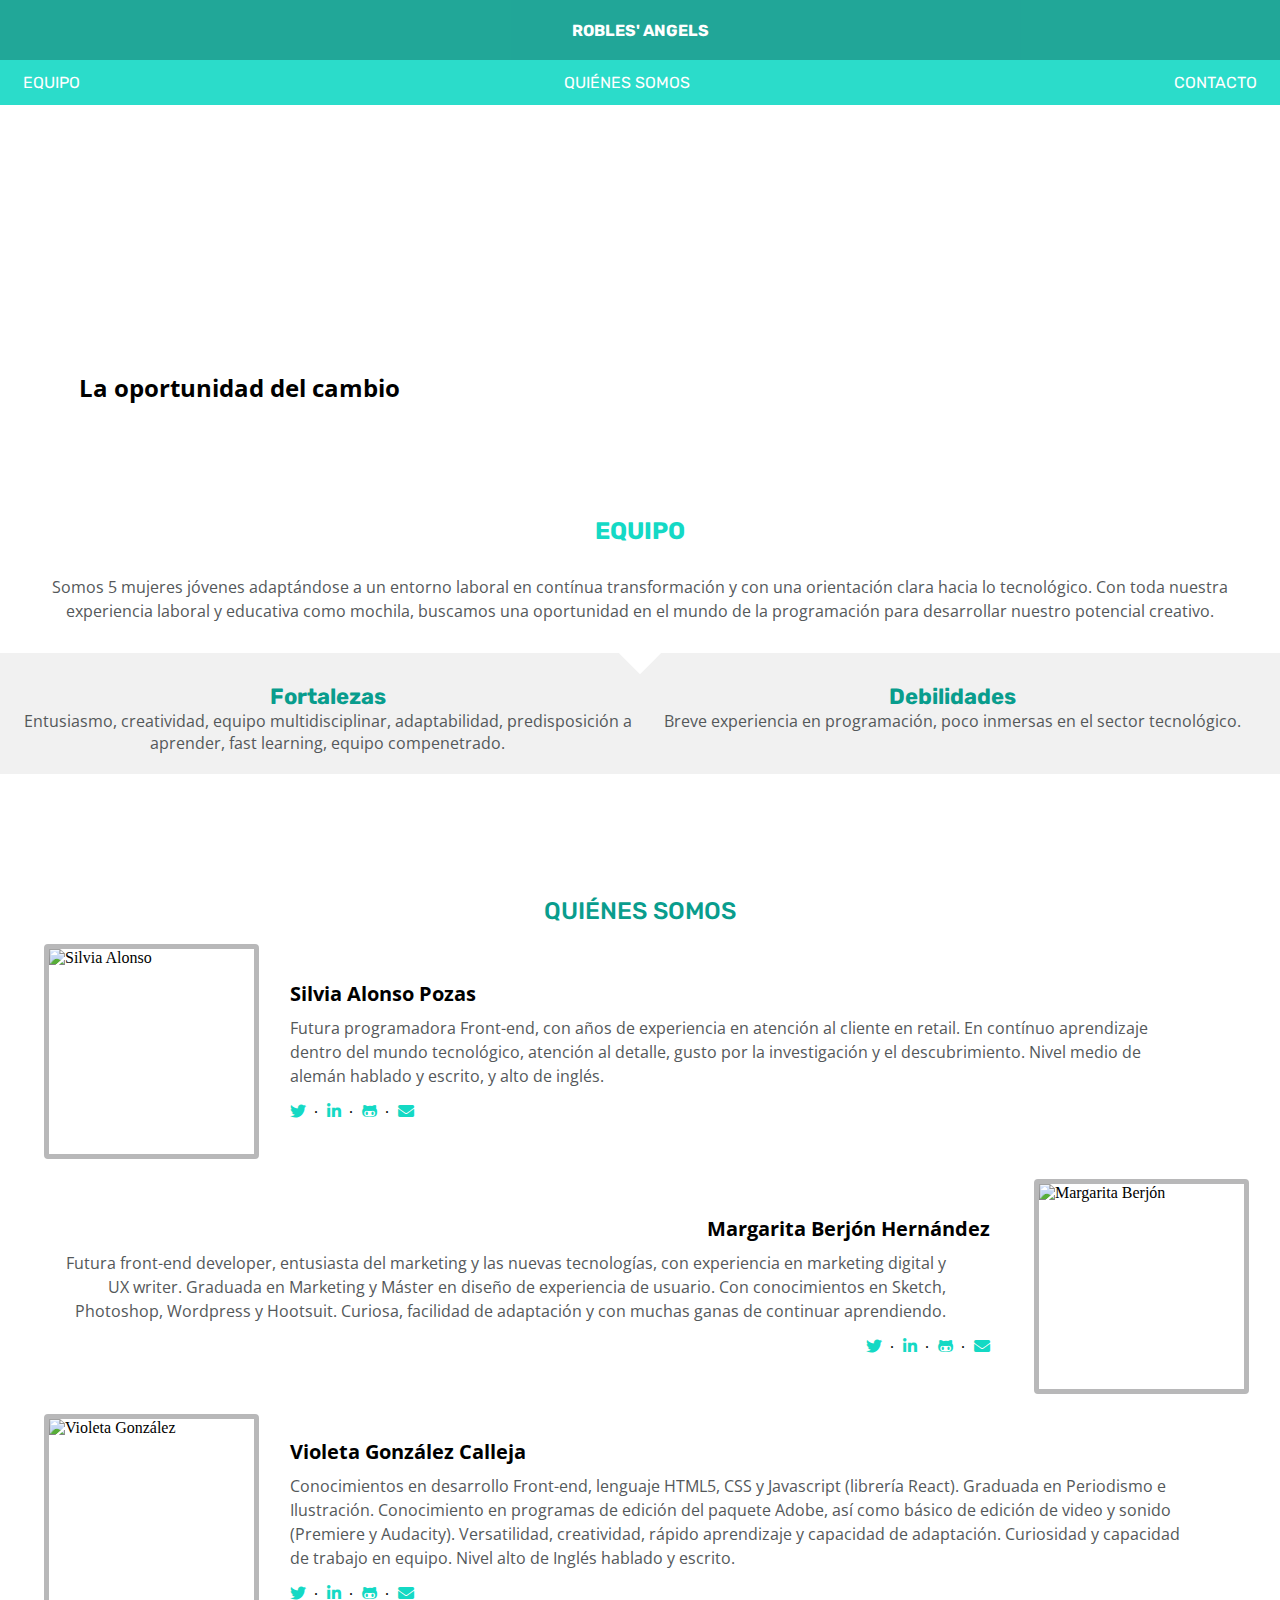
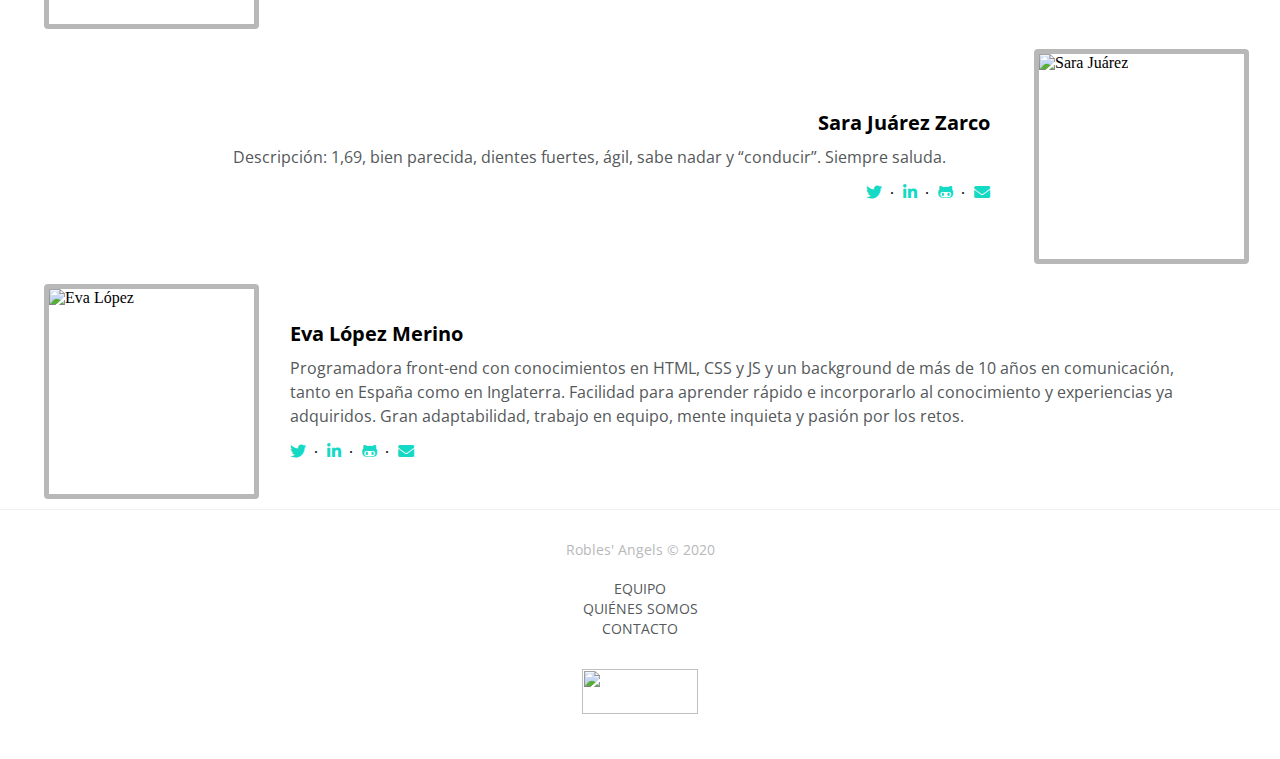
==== commit dea5cd61: "Master merge: index.html" ====
--- a/index.html
+++ b/index.html
@@ -1,10 +1,9 @@
 <!DOCTYPE html>
 <html lang="en">
-
-<head>
-    <meta charset="UTF-8">
-    <meta name="viewport" content="width=device-width, initial-scale=1.0">
-    <meta http-equiv="X-UA-Compatible" content="ie=edge">
+  <head>
+    <meta charset="UTF-8" />
+    <meta name="viewport" content="width=device-width, initial-scale=1.0" />
+    <meta http-equiv="X-UA-Compatible" content="ie=edge" />
     <title>Robles' Angels</title>
 
     <link
@@ -26,39 +25,41 @@
     <!-- Hero & header -->
 
     <section>
-        <div class="hero-image">
-            <header class="header">
-                <div class="header-base">
-                    <h1 class="nombre-del-grupo" onClick="location='#'">Robles' angels</h1>
-                </div>
-                <nav class="menu">
-                    <ul class="main-bar">
-                        <li><a href="./index.html#link-equipo">Equipo</a></li>
-                        <li><a href="./index.html#quienes-somos">Quiénes somos</a></li>
-                        <li><a href="./contact.html">Contacto</a></li>
-                    </ul>
-                </nav>
-                
-            </header> 
-        
-        
-            <div class="lema">
-                <h2>La oportunidad del cambio</h2>
-            </div>
-        
+      <div class="hero-image">
+        <header class="header">
+          <div class="header-base">
+            <h1 class="nombre-del-grupo" onClick="location='#'">
+              Robles' angels
+            </h1>
+          </div>
+          <nav class="menu">
+            <ul class="main-bar">
+              <li><a href="./index.html#link-equipo">Equipo</a></li>
+              <li><a href="./index.html#quienes-somos">Quiénes somos</a></li>
+              <li><a href="./contact.html">Contacto</a></li>
+            </ul>
+          </nav>
+        </header>
+
+        <!-- <img class="hero-image" src="./images/grupo-chicas.jpg" alt=""> -->
+        <div class="lema">
+          <h2>La oportunidad del cambio</h2>
+        </div>
+      </div>
     </section>
     <!-- About us -->
-    <section id="link-equipo" class="padding-link">
+    <main>
+      <section id="link-equipo" class="padding-link">
         <div class="container">
-            <h2>Equipo</h2>
-            <p>
-                Somos 5 mujeres jóvenes adaptándose a un entorno laboral en contínua
-                transformación y con una orientación clara hacia lo tecnológico. Con
-                toda nuestra experiencia laboral y educativa como mochila, buscamos una
-                oportunidad en el mundo de la programación para desarrollar nuestro
-                potencial creativo.
-            </p>
-            <div class="decoration-box"></div>
+          <h2>Equipo</h2>
+          <p>
+            Somos 5 mujeres jóvenes adaptándose a un entorno laboral en contínua
+            transformación y con una orientación clara hacia lo tecnológico. Con
+            toda nuestra experiencia laboral y educativa como mochila, buscamos
+            una oportunidad en el mundo de la programación para desarrollar
+            nuestro potencial creativo.
+          </p>
+          <div class="decoration-box"></div>
         </div>
       </section>
       <!-- Strenghts and weakness -->
@@ -82,15 +83,14 @@
             </p>
           </div>
         </div>
-
-    </section>
-    <!-- El equipo -->
-    <section id="quienes-somos" class="padding-link">
+      </section>
+      <!-- El equipo -->
+      <section id="quienes-somos" class="padding-link">
         <div class="adalabers">
           <h2 class="quienes">Quiénes somos</h2>
           <!-- SILVIA -->
           <div class="adalaber adalaber-even">
-            <div class="photobox">
+            <div class="photobox photobox-even">
               <img
                 class="photo"
                 src="./images/silvia.jpg"
@@ -108,10 +108,18 @@
               </p>
               <!-- ICONOS -->
               <div class="icons icons-even">
-                <div class="fab fa-twitter"></div>
-                <div class="fab fa-linkedin-in"></div>
-                <div class="fab fa-github-alt"></div>
-                <div class="fas fa-envelope"></div>
+                <a href="#">
+                  <div class="fab fa-twitter"></div>
+                </a>
+                <a href="#">
+                  <div class="fab fa-linkedin-in"></div>
+                </a>
+                <a href="https://github.com/silalonso">
+                  <div class="fab fa-github-alt"></div>
+                </a>
+                <a href="#">
+                  <div class="fas fa-envelope"></div>
+                </a>
               </div>
 
               <!-- ICONOS -->
@@ -119,7 +127,7 @@
           </div>
           <!-- MARGUI -->
           <div class="adalaber  adalaber-odd">
-            <div class="photobox">
+            <div class="photobox photobox-odd">
               <img
                 class="photo"
                 src="./images/margui.jpg"
@@ -128,7 +136,7 @@
             </div>
             <div class="information">
               <h4 class="name name-odd">Margarita Berjón Hernández</h4>
-              <p class="text">
+              <p class="text text-odd">
                 Futura front-end developer, entusiasta del marketing y las
                 nuevas tecnologías, con experiencia en marketing digital y UX
                 writer. Graduada en Marketing y Máster en diseño de experiencia
@@ -138,10 +146,20 @@
               </p>
               <!-- ICONOS -->
               <div class="icons icons-odd">
-                <div class="fab fa-twitter"></div>
-                <div class="fab fa-linkedin-in"></div>
-                <div class="fab fa-github-alt"></div>
-                <div class="fas fa-envelope"></div>
+                <a href="#">
+                  <div class="fab fa-twitter"></div>
+                </a>
+                <a
+                  href="https://www.linkedin.com/in/marketingdigitalmarberjon/"
+                >
+                  <div class="fab fa-linkedin-in"></div>
+                </a>
+                <a href="https://github.com/MargaritaBerjon">
+                  <div class="fab fa-github-alt"></div>
+                </a>
+                <a href="margui.berjon@gmail.com">
+                  <div class="fas fa-envelope"></div>
+                </a>
               </div>
 
               <!-- ICONOS -->
@@ -149,7 +167,7 @@
           </div>
           <!-- VIOLETA -->
           <div class="adalaber adalaber-even">
-            <div class="photobox">
+            <div class="photobox photobox-even">
               <img
                 class="photo"
                 src="./images/violeta.jpg"
@@ -169,10 +187,18 @@
               </p>
               <!-- ICONOS -->
               <div class="icons icons-even">
-                <div class="fab fa-twitter"></div>
-                <div class="fab fa-linkedin-in"></div>
-                <div class="fab fa-github-alt"></div>
-                <div class="fas fa-envelope"></div>
+                <a href="#">
+                  <div class="fab fa-twitter"></div>
+                </a>
+                <a href="#">
+                  <div class="fab fa-linkedin-in"></div>
+                </a>
+                <a href="https://github.com/violetagonza">
+                  <div class="fab fa-github-alt"></div>
+                </a>
+                <a href="#">
+                  <div class="fas fa-envelope"></div>
+                </a>
               </div>
 
               <!-- ICONOS -->
@@ -180,21 +206,29 @@
           </div>
           <!-- SARA -->
           <div class="adalaber adalaber-odd">
-            <div class="photobox">
+            <div class="photobox photobox-odd">
               <img class="photo" src="./images/sara.jpg" alt="Sara Juárez" />
             </div>
             <div class="information">
               <h4 class="name name-odd">Sara Juárez Zarco</h4>
-              <p class="text">
+              <p class="text text-odd">
                 Descripción: 1,69, bien parecida, dientes fuertes, ágil, sabe
                 nadar y “conducir”. Siempre saluda.
               </p>
               <!-- ICONOS -->
               <div class="icons icons-odd">
-                <div class="fab fa-twitter"></div>
-                <div class="fab fa-linkedin-in"></div>
-                <div class="fab fa-github-alt"></div>
-                <div class="fas fa-envelope"></div>
+                <a href="#">
+                  <div class="fab fa-twitter"></div>
+                </a>
+                <a href="#">
+                  <div class="fab fa-linkedin-in"></div>
+                </a>
+                <a href="https://github.com/SaraJuarez">
+                  <div class="fab fa-github-alt"></div>
+                </a>
+                <a href="#">
+                  <div class="fas fa-envelope"></div>
+                </a>
               </div>
 
               <!-- ICONOS -->
@@ -202,7 +236,7 @@
           </div>
           <!-- EVA -->
           <div class="adalaber adalaber-even">
-            <div class="photobox">
+            <div class="photobox photobox-even">
               <img class="photo" src="./images/eva.jpg" alt="Eva López" />
             </div>
             <div class="information">
@@ -216,11 +250,19 @@
                 los retos.
               </p>
               <!-- ICONOS -->
-              <div class="icons name-even">
-                <div class="fab fa-twitter"></div>
-                <div class="fab fa-linkedin-in"></div>
-                <div class="fab fa-github-alt"></div>
-                <div class="fas fa-envelope"></div>
+              <div class="icons icons-even">
+                <a href="https://twitter.com/evalopezmerino2">
+                  <div class="fab fa-twitter"></div>
+                </a>
+                <a href="https://www.linkedin.com/in/evalopezmerino/">
+                  <div class="fab fa-linkedin-in"></div>
+                </a>
+                <a href="https://github.com/evalopezm">
+                  <div class="fab fa-github-alt"></div>
+                </a>
+                <a href="eva.lopez.merino@gmail.com">
+                  <div class="fas fa-envelope"></div>
+                </a>
               </div>
 
               <!-- ICONOS -->
@@ -242,4 +284,4 @@
       </div>
     </footer>
   </body>
-</html>+</html>
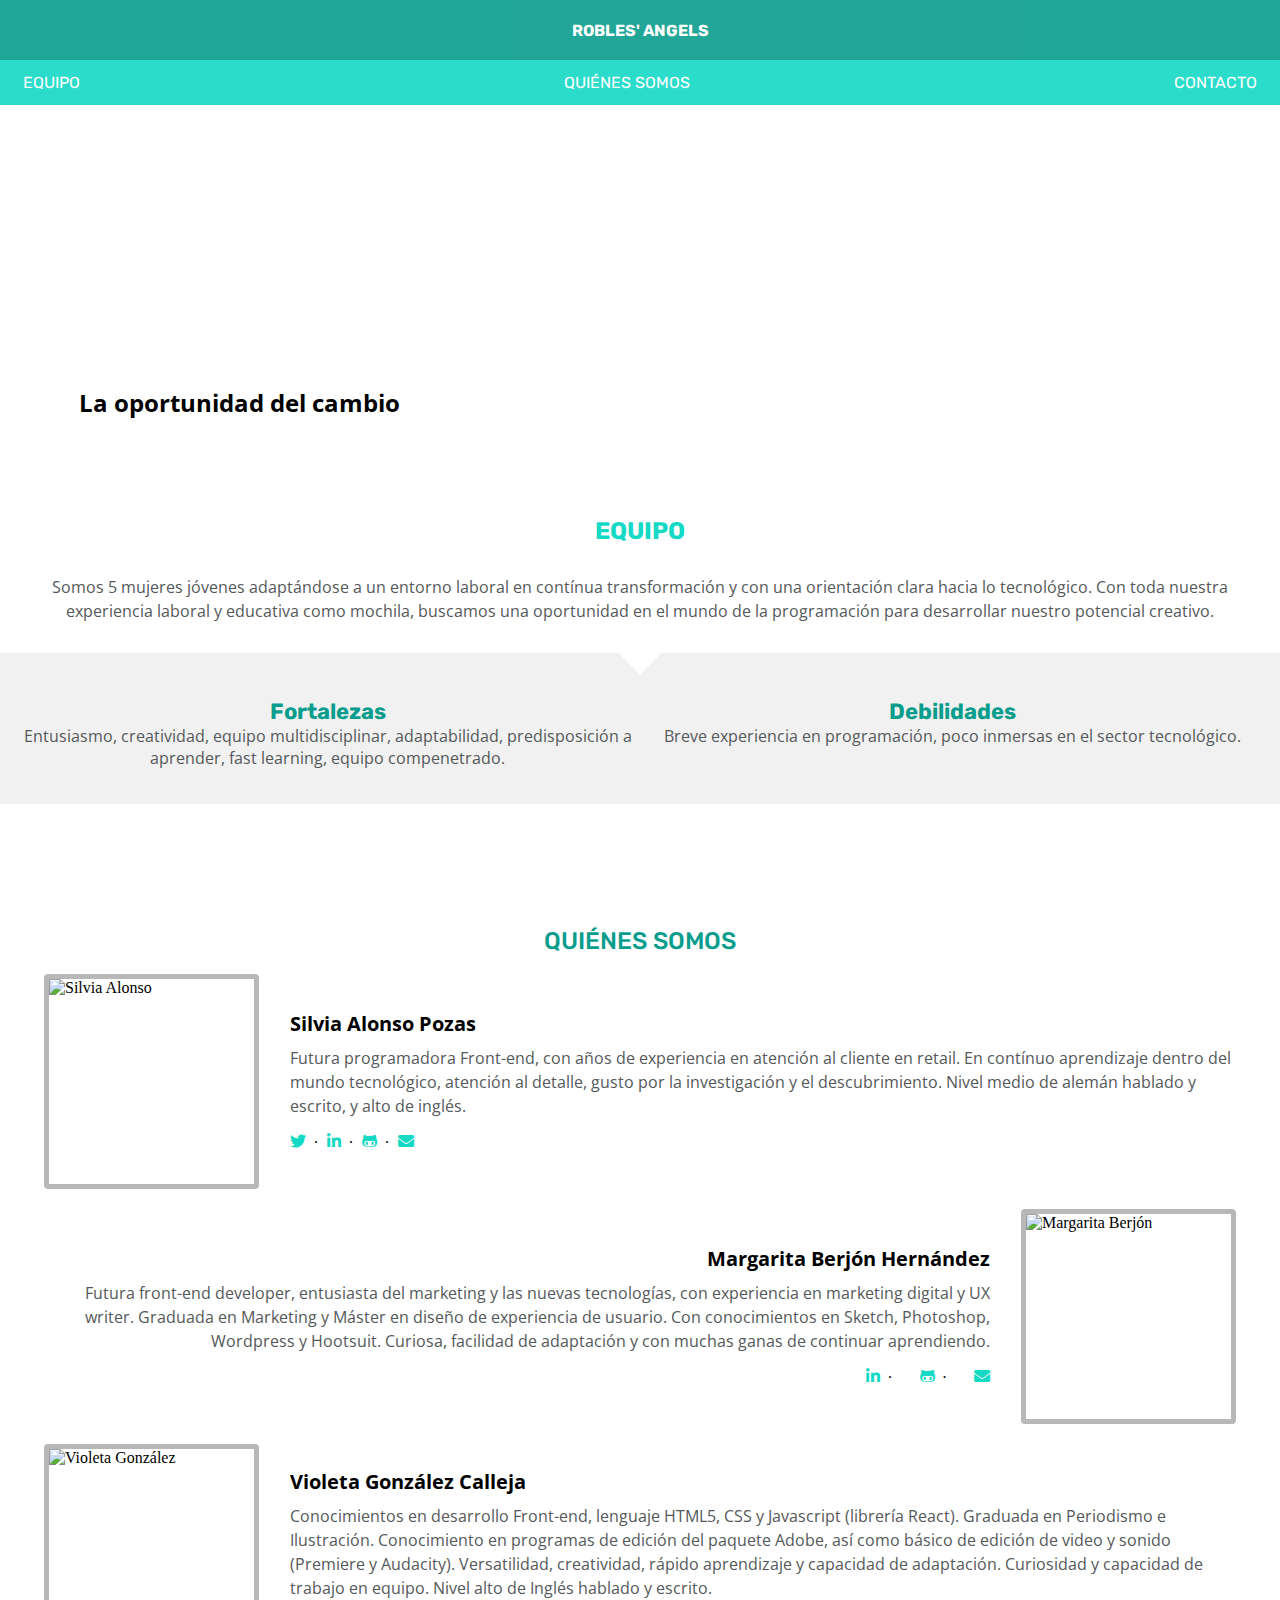
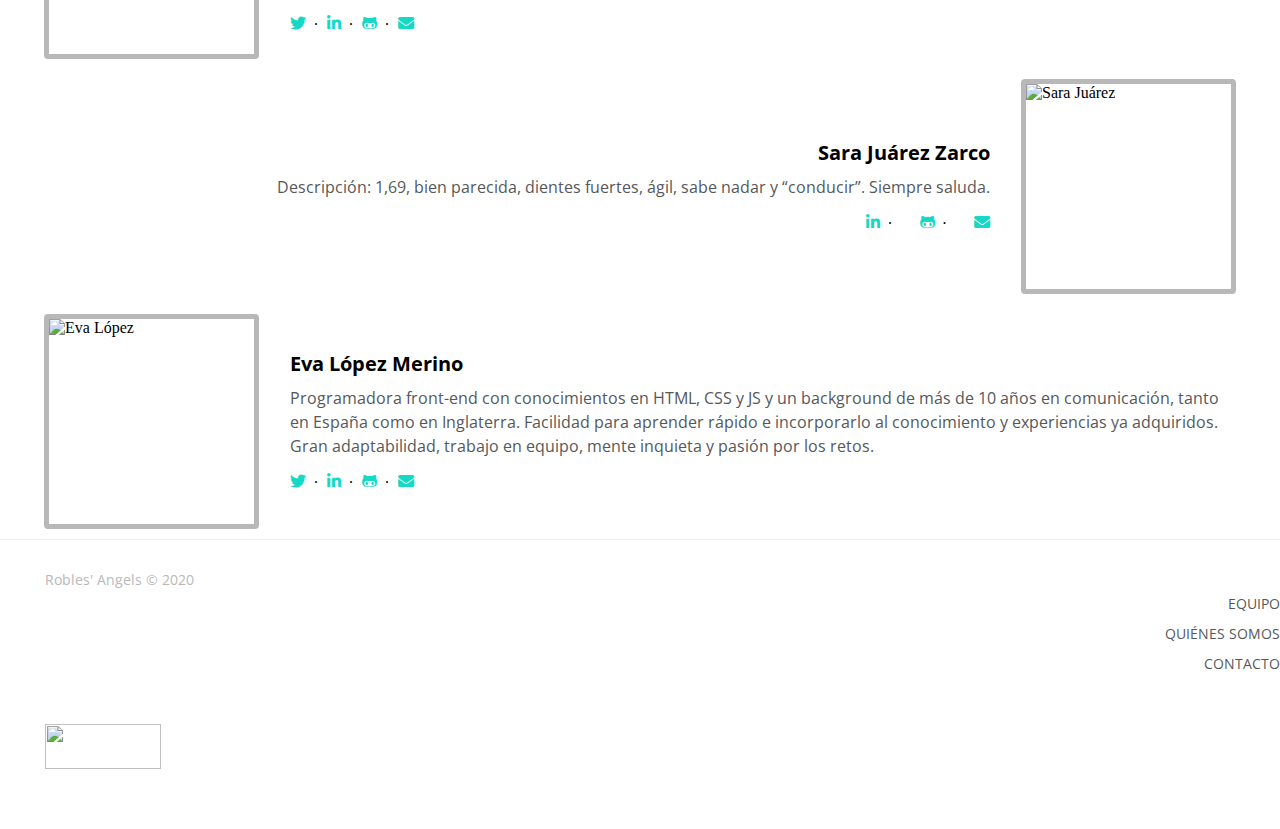
==== commit b47f10d6: "Initial commit" ====
--- a/index.html
+++ b/index.html
@@ -108,16 +108,16 @@
               </p>
               <!-- ICONOS -->
               <div class="icons icons-even">
-                <a href="#">
+                <a href="https://twitter.com/silvia_coding">
                   <div class="fab fa-twitter"></div>
                 </a>
-                <a href="#">
+                <a href="https://www.linkedin.com/in/silvia-alonso-pozas/">
                   <div class="fab fa-linkedin-in"></div>
                 </a>
                 <a href="https://github.com/silalonso">
                   <div class="fab fa-github-alt"></div>
                 </a>
-                <a href="#">
+                <a href="mailto: silvia.alonso.pozas@gmail.com">
                   <div class="fas fa-envelope"></div>
                 </a>
               </div>
@@ -146,18 +146,14 @@
               </p>
               <!-- ICONOS -->
               <div class="icons icons-odd">
-                <a href="#">
-                  <div class="fab fa-twitter"></div>
-                </a>
                 <a
-                  href="https://www.linkedin.com/in/marketingdigitalmarberjon/"
-                >
+                  href="https://www.linkedin.com/in/marketingdigitalmarberjon/">
                   <div class="fab fa-linkedin-in"></div>
                 </a>
                 <a href="https://github.com/MargaritaBerjon">
                   <div class="fab fa-github-alt"></div>
                 </a>
-                <a href="margui.berjon@gmail.com">
+                <a href="mailto: margui.berjon@gmail.com">
                   <div class="fas fa-envelope"></div>
                 </a>
               </div>
@@ -196,7 +192,7 @@
                 <a href="https://github.com/violetagonza">
                   <div class="fab fa-github-alt"></div>
                 </a>
-                <a href="#">
+                <a href="mailto: violetagonzalezcalleja@gmail.com">
                   <div class="fas fa-envelope"></div>
                 </a>
               </div>
@@ -217,18 +213,16 @@
               </p>
               <!-- ICONOS -->
               <div class="icons icons-odd">
-                <a href="#">
-                  <div class="fab fa-twitter"></div>
-                </a>
-                <a href="#">
-                  <div class="fab fa-linkedin-in"></div>
-                </a>
-                <a href="https://github.com/SaraJuarez">
-                  <div class="fab fa-github-alt"></div>
-                </a>
-                <a href="#">
-                  <div class="fas fa-envelope"></div>
-                </a>
+              </a>
+              <a href="https://www.linkedin.com/in/sarajuarezzarco/">
+                <div class="fab fa-linkedin-in"></div>
+              </a>
+              <a href="https://github.com/SaraJuarez">
+                <div class="fab fa-github-alt"></div>
+              </a>
+              <a href="mailto: sarajuarezzarco@gmail.com">
+                <div class="fas fa-envelope"></div>
+              </a>
               </div>
 
               <!-- ICONOS -->
@@ -260,7 +254,7 @@
                 <a href="https://github.com/evalopezm">
                   <div class="fab fa-github-alt"></div>
                 </a>
-                <a href="eva.lopez.merino@gmail.com">
+                <a href="mailto: eva.lopez.merino@gmail.com">
                   <div class="fas fa-envelope"></div>
                 </a>
               </div>
--- a/Estilos/style.css
+++ b/Estilos/style.css
@@ -24,7 +24,7 @@
   width: 90%;
   margin-left: auto;
   margin-right: auto;
-  padding: 0px 15px 16px 15px;
+  padding: 15px;
   display: flex;
   position: relative;
   top: 90%;
@@ -162,11 +162,15 @@
 .features-strengths {
   width: 100%;
   text-align: center;
+  padding-top: 15px;
+  padding-bottom: 15px;
 }
 
 .features-weakness {
   width: 100%;
   text-align: center;
+  padding-top: 15px;
+  padding-bottom: 15px;
 }
 
 @media all and (min-width: 768px) {
@@ -355,24 +359,29 @@
     align-items: left;
   }
 
-  .photobox {
+  .photobox-even {
     min-width: 205px;
     min-height: 205px;
     margin-left: 44px;
     margin-right: 31px;
   }
 
+  .photobox-odd {
+    min-width: 205px;
+    min-height: 205px;
+    margin-left: 31px;
+    margin-right: 44px;
+  }
+
   .text-even {
-    width: 70vw;
     text-align: left;
     margin-right: 44px;
     padding: 0;
   }
 
   .text-odd {
-    width: 70vw;
     text-align: right;
-    margin-right: 44px;
+    margin-left: 44px;
     padding: 0;
   }
 
@@ -396,4 +405,28 @@
   .icons-odd {
     margin-right: 0;
   }
-}
+
+  /* footer-768*/
+  .container-footer {
+    padding-top: 30px;
+    display: inline-block;
+  }
+  .copyright {
+    margin-left: 45px;
+    margin-bottom: 15px;
+  }
+  .links-footer {
+    line-height: 30px;
+
+    text-align: right;
+    padding: 0px;
+    margin-bottom: 30px;
+    margin-top: 0px;
+  }
+
+  .adalab-logo {
+    margin-top: 15px;
+    margin-left: 45px;
+    margin-bottom: 60px;
+  }
+}
